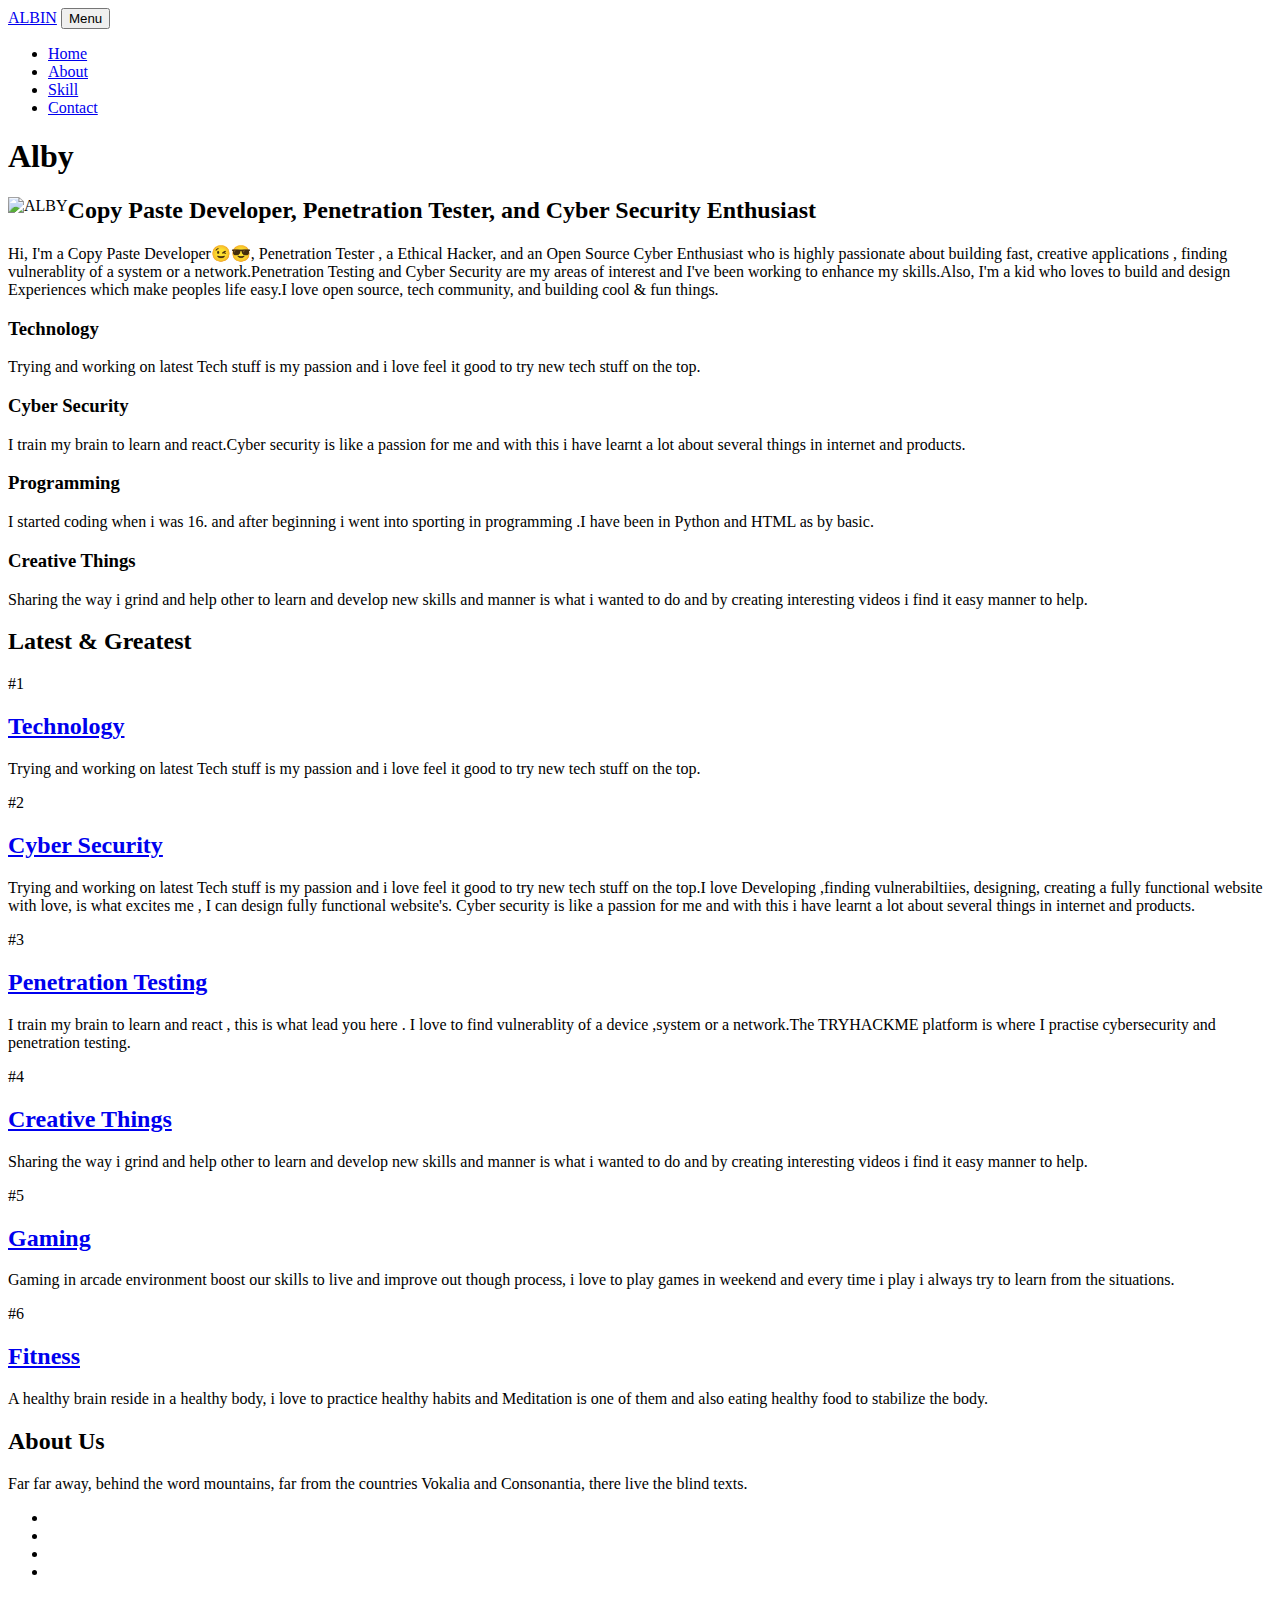
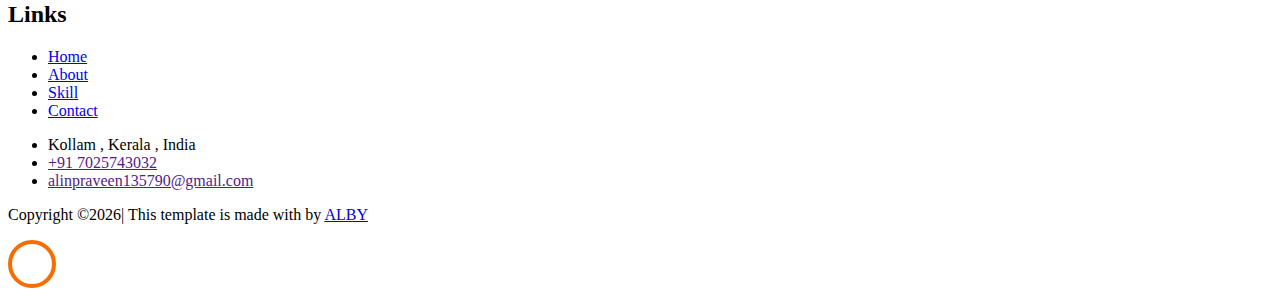
==== index.html @ edafd703 "Add files via upload" ====
<!DOCTYPE html>
<html lang="en">
  <head>
    <title>ALBIN PRAVEEN</title>
    <meta charset="utf-8">
    <meta name="viewport" content="width=device-width, initial-scale=1, shrink-to-fit=no">
    
    <link href="https://fonts.googleapis.com/css?family=Poppins:100,200,300,400,500,600,700,800,900" rel="stylesheet">
    <link href="https://fonts.googleapis.com/css?family=Barlow+Condensed:900&display=swap" rel="stylesheet">
    <link href="https://fonts.googleapis.com/css?family=Lora:400,400i,700,700i&display=swap" rel="stylesheet">

    <link rel="stylesheet" href="css/open-iconic-bootstrap.min.css">
    <link rel="stylesheet" href="css/animate.css">
    
    <link rel="stylesheet" href="css/owl.carousel.min.css">
    <link rel="stylesheet" href="css/owl.theme.default.min.css">
    <link rel="stylesheet" href="css/magnific-popup.css">

    <link rel="stylesheet" href="css/aos.css">

    <link rel="stylesheet" href="css/ionicons.min.css">

    <link rel="stylesheet" href="css/bootstrap-datepicker.css">
    <link rel="stylesheet" href="css/jquery.timepicker.css">

    
    <link rel="stylesheet" href="css/flaticon.css">
    <link rel="stylesheet" href="css/icomoon.css">
    <link rel="stylesheet" href="css/style.css">
  </head>
  <body>
	  <nav class="navbar navbar-expand-lg navbar-dark ftco_navbar bg-dark ftco-navbar-light" id="ftco-navbar">
	    <div class="container">
	      <a class="navbar-brand" href="index.html">ALBIN</a>
	      <button class="navbar-toggler" type="button" data-toggle="collapse" data-target="#ftco-nav" aria-controls="ftco-nav" aria-expanded="false" aria-label="Toggle navigation">
	        <span class="oi oi-menu"></span> Menu
	      </button>

	      <div class="collapse navbar-collapse" id="ftco-nav">
	        <ul class="navbar-nav ml-auto">
	        	<li class="nav-item"><a href="index.html" class="nav-link">Home</a></li>
	        	<li class="nav-item"><a href="about.html" class="nav-link">About</a></li>
	        	<li class="nav-item"><a href="skill.html" class="nav-link">Skill</a></li>
	          <li class="nav-item"><a href="contact.html" class="nav-link">Contact</a></li>
	        </ul>
	      </div>
	    </div>
	  </nav>
    <!-- END nav -->
    
    <section id="home-section" class="hero">
    	<h1 class="vr text-center">Alby</h1>
		  <div class="js-fullheight home-wrap d-flex">
		  	<div class="half order-md-last"></div>
		  	<div class="half">
			  	<div class="home-slider owl-carousel">
			      <div class="slider-item js-fullheight">
			      	<div class="overlay"></div>
			        <div class="container-fluid p-0">
			          <div class="row d-md-flex no-gutters slider-text js-fullheight align-items-center justify-content-end" data-scrollax-parent="true">
			          	<div class="one-third img js-fullheight " style="background-image:url(images/banner.png);">
			          	</div>
			        	</div>
			        </div>
			      </div>

			      <div class="slider-item js-fullheight">
			      	<div class="overlay"></div>
			        <div class="container-fluid p-0">
			          <div class="row d-flex no-gutters slider-text js-fullheight align-items-center justify-content-end" data-scrollax-parent="true">
			          	<div class="one-third img js-fullheight" style="background-image:url(images/banner2.jpg);">
			          		<div class="overlay"></div>
			          	</div>
			        	</div>
			        </div>
			      </div>
			    </div>
			  </div>
	    </div>
    </section>


    <section class="ftco-section ftco-intro">
    	    			    				 <img src=
"https://github.com/ALBINPRAVEEN/albinpraveen.github.io/blob/main/assets/img/me.jpg?raw=true" 
         alt="ALBY" 
         align="left">

    	<div class="container">
    		<div class="row justify-content-end">
    			<div class="col-md-8">
    				<h2>Copy Paste <span> Developer</span>, Penetration Tester, and Cyber Security<span> Enthusiast</span></h2>
    				<p>Hi, I'm a Copy Paste Developer😉😎, Penetration Tester , a Ethical Hacker, and an Open Source Cyber Enthusiast who is highly passionate about building fast, creative applications , finding vulnerablity of a system or a network.Penetration Testing and Cyber Security are my areas of interest and I've been working to enhance my skills.Also, I'm a kid who loves to build and design Experiences which make peoples life easy.I love open source, tech community, and building cool & fun things.</p>
    			</div>
    		</div>
    	</div>
    </section>

    <section class="services-section py-5 py-md-0">
      <div class="container">
        <div class="row no-gutters d-flex">
          <div class="col-md-6 col-lg-3 d-flex align-self-stretch ftco-animate">
            <div class="media block-6 services d-block">
              <div class="icon"><span class="flaticon-layers"></span></div>
              <div class="media-body">
                <h3 class="heading mb-3">Technology</h3>
                <p>Trying and working on latest Tech stuff is my passion and i love feel it good to try new tech stuff on the top.</p>
              </div>
            </div>      
          </div>
          <div class="col-md-6 col-lg-3 d-flex align-self-stretch ftco-animate">
            <div class="media block-6 services active d-block">
              <div class="icon"><span class="flaticon-web-programming"></span></div>
               <div class="media-body">
                <h3 class="heading mb-3">Cyber Security</h3>
                <p>I train my brain to learn and react.Cyber security is like a passion for me and with this i have learnt a lot about several things in internet and products.</p>
              </div>
            </div>    
          </div>
          <div class="col-md-6 col-lg-3 d-flex align-self-stretch ftco-animate">
            <div class="media block-6 services d-block">
              <div class="icon"><span class="flaticon-idea"></span></div>
              <div class="media-body">
                <h3 class="heading mb-3">Programming</h3>
                <p>I started coding when i was 16. and after beginning i went into sporting in programming .I have been in Python and HTML as by basic.</p>
              </div>
            </div>      
          </div>
          <div class="col-md-6 col-lg-3 d-flex align-self-stretch ftco-animate">
            <div class="media block-6 services active-2 d-block">
              <div class="icon"><span class="flaticon-contract"></span></div>
              <div class="media-body">
                <h3 class="heading mb-3">Creative Things</h3>
                <p>Sharing the way i grind and help other to learn and develop new skills and manner is what i wanted to do and by creating interesting videos i find it easy manner to help.</p>
              </div>
            </div>      
          </div>
        </div>
      </div>
    </section>


    <section class="ftco-section ftco-portfolio">
    	<div class="container-fluid">
    		<div class="row justify-content-center pb-3">
          <div class="col-md-12 mb-5 heading-section text-center ftco-animate">
            <h2 class="mb-5">Latest &amp; <span>Greatest</span></h2>
          </div>
        </div>
    	</div>

    	<div class="container">
    		<div class="row no-gutters">
	  			<div class="col-md-12 portfolio-wrap">
	  				<div class="row no-gutters align-items-center">
	  					<div class="col-md-5 img js-fullheight" style="background-image: url(images/work-1.jpg);">
	  						
	  					</div>
	  					<div class="col-md-7">
	  						<div class="text pt-5 pl-0 pl-lg-5 pl-md-4 ftco-animate">
	  							<div class="px-4 px-lg-4">
	  								<div class="desc">
		  								<div class="top">
			  								<span class="subheading">#1</span>
				  							<h2 class="mb-4"><a href="work.html">Technology</a></h2>
			  							</div>
			  							<div class="absolute">
				  							<p>Trying and working on latest Tech stuff is my passion and i love feel it good to try new tech stuff on the top.</p>
			  							</div>
		  							</div>
	  							</div>
	  						</div>
	  					</div>
	  				</div>
	  			</div>
	  		</div>
    	</div>


    	<div class="container">
    		<div class="row no-gutters">
	  			<div class="col-md-12 portfolio-wrap">
	  				<div class="row no-gutters align-items-center">
	  					<div class="col-md-5 order-md-last img js-fullheight" style="background-image: url(images/work-2.jpg);">
	  						
	  					</div>
	  					<div class="col-md-7">
	  						<div class="text pt-5 pr-md-5 ftco-animate">
	  							<div class="px-4 px-lg-4">
	  								<div class="desc">
		  								<div class="top">
			  								<span class="subheading">#2</span>
				  							<h2 class="mb-4"><a href="work.html">Cyber Security</a></h2>
			  							</div>
			  							<div class="absolute">
				  							<p>Trying and working on latest Tech stuff is my passion and i love feel it good to try new tech stuff on the top.I love Developing ,finding vulnerabiltiies, designing, creating a fully functional website with love, is what excites me , I can design fully functional website's. Cyber security is like a passion for me and with this i have learnt a lot about several things in internet and products.</p>
			  							</div>
		  							</div>
	  							</div>
	  						</div>
	  					</div>
	  				</div>
	  			</div>
	  		</div>
    	</div>
    	<div class="container">
    		<div class="row no-gutters">
	  			<div class="col-md-12 portfolio-wrap">
	  				<div class="row no-gutters align-items-center">
	  					<div class="col-md-5 img js-fullheight" style="background-image: url(images/work-3.jpg);">
	  						
	  					</div>
	  					<div class="col-md-7">
	  						<div class="text pt-5 pl-0 pl-lg-5 pl-md-4 ftco-animate">
	  							<div class="px-4 px-lg-4">
	  								<div class="desc">
		  								<div class="top">
			  								<span class="subheading">#3</span>
				  							<h2 class="mb-4"><a href="work.html">Penetration Testing</a></h2>
			  							</div>
			  							<div class="absolute">
				  							<p>I train my brain to learn and react , this is what lead you here . I love to find vulnerablity of a device ,system or a network.The TRYHACKME platform is where I practise cybersecurity and penetration testing.</p>
			  							</div>
		  							</div>
	  							</div>
	  						</div>
	  					</div>
	  				</div>
	  			</div>
	  		</div>
    	</div>



    	<div class="container">
    		<div class="row no-gutters">
	  			<div class="col-md-12 portfolio-wrap">
	  				<div class="row no-gutters align-items-center">
	  					<div class="col-md-5 order-md-last img js-fullheight" style="background-image: url(images/work-5.jpg);">
	  						
	  					</div>
	  					<div class="col-md-7">
	  						<div class="text pt-5 pr-md-5 ftco-animate">
	  							<div class="px-4 px-lg-4">
	  								<div class="desc">
		  								<div class="top">
			  								<span class="subheading">#4</span>
				  							<h2 class="mb-4"><a href="work.html">Creative Things</a></h2>
			  							</div>
			  							<div class="absolute">
				  							<p>Sharing the way i grind and help other to learn and develop new skills and manner is what i wanted to do and by creating interesting videos i find it easy manner to help.</p>
			  							</div>
		  							</div>
	  							</div>
	  						</div>
	  					</div>
	  				</div>
	  			</div>
	  		</div>
    	</div>

    	<div class="container">
    		<div class="row no-gutters">
	  			<div class="col-md-12 portfolio-wrap">
	  				<div class="row no-gutters align-items-center">
	  					<div class="col-md-5 img js-fullheight" style="background-image: url(images/work-6.jpg);">
	  						
	  					</div>
	  					<div class="col-md-7">
	  						<div class="text pt-5 pl-md-5 pl-md-4 ftco-animate">
	  							<div class="px-4 px-lg-4">
	  								<div class="desc">
		  								<div class="top">
			  								<span class="subheading">#5</span>
				  							<h2 class="mb-4"><a href="work.html">Gaming</a></h2>
			  							</div>
			  							<div class="absolute">
				  							<p>Gaming in arcade environment boost our skills to live and improve out though process, i love to play games in weekend and every time i play i always try to learn from the situations.</p>
			  							</div>
		  							</div>
	  							</div>
	  						</div>
	  					</div>
	  				</div>
	  			</div>
	  		</div>
    	</div>




    	<div class="container">
    		<div class="row no-gutters">
	  			<div class="col-md-12 portfolio-wrap">
	  				<div class="row no-gutters align-items-center">
	  					<div class="col-md-5 order-md-last img js-fullheight" style="background-image: url(images/work-7.jpg);">
	  						
	  					</div>
	  					<div class="col-md-7">
	  						<div class="text pt-5 pr-md-5 ftco-animate">
	  							<div class="px-4 px-lg-4">
	  								<div class="desc">
		  								<div class="top">
			  								<span class="subheading">#6</span>
				  							<h2 class="mb-4"><a href="work.html">Fitness</a></h2>
			  							</div>
			  							<div class="absolute">
				  							<p>A healthy brain reside in a healthy body, i love to practice healthy habits and Meditation is one of them and also eating healthy food to stabilize the body.</p>
			  							</div>
		  							</div>
	  							</div>
	  						</div>
	  					</div>
	  				</div>
	  			</div>
	  		</div>
    	</div>
    	
    </section>

    <footer class="ftco-footer ftco-section">
      <div class="container">
        <div class="row mb-5">
          <div class="col-md">
            <div class="ftco-footer-widget mb-4">
              <h2 class="ftco-heading-2">About Us</h2>
              <p>Far far away, behind the word mountains, far from the countries Vokalia and Consonantia, there live the blind texts.</p>
              <ul class="ftco-footer-social list-unstyled float-md-left float-lft mt-5">
                <li class="ftco-animate"><a href="https://github.com/ALBINPRAVEEN"><span class="icon-github"></span></a></li>
                <li class="ftco-animate"><a href="https://wa.me/+917025743032"><span class="icon-whatsapp"></span></a></li>
                <li class="ftco-animate"><a href="https://www.instagram.com/i_am_albin_praveen/"><span class="icon-instagram"></span></a></li>
                <li class="ftco-animate"><a href="mailto:albinpraveen135790@gmail.com"><span class="icon-envelope"></span></a></li>

              </ul>
            </div>
          </div>
      <div class="container">
        <div class="row mb-5">
          <div class="col-md">
             <div class="ftco-footer-widget mb-4">
              <h2 class="ftco-heading-2">Links</h2>

              <ul class="list-unstyled">
                <li><a href="index.html" class="py-2 d-block">Home</a></li>
                <li><a href="about.html" class="py-2 d-block">About</a></li>
                <li><a href="skill.html" class="py-2 d-block">Skill</a></li>
                <li><a href="contact.html" class="py-2 d-block">Contact</a></li>
              </ul>
            </div>
          </div>
          <div class="col-md">
            <div class="ftco-footer-widget mb-4">
                          <div class="block-23 mb-3">
                <ul>
                  <li><span class="icon icon-map-marker"></span><span class="text">Kollam , Kerala , India</span></li>
                  <li><a href=""><span class="icon icon-phone"></span><span class="text">+91 7025743032 </span></a></li>
                  <li><a href=""><span class="icon icon-envelope"></span><span class="text">alinpraveen135790@gmail.com</span></a></li>
                </ul>

              </div>
            </div>
          </div>
        </div>
        <div class="row">
          <div class="col-md-12 text-center">

            <p><!-- Link back to Colorlib can't be removed. Template is licensed under CC BY 3.0. -->
  Copyright &copy;<script>document.write(new Date().getFullYear());</script>| This template is made with <i class="icon-heart color-danger" aria-hidden="true"></i> by <a href="https://albinpraveen.ml" target="_blank">ALBY</a></p>
          </div>
        </div>
      </div>
    </footer>
    
  

  <!-- loader -->
  <div id="ftco-loader" class="show fullscreen"><svg class="circular" width="48px" height="48px"><circle class="path-bg" cx="24" cy="24" r="22" fill="none" stroke-width="4" stroke="#eeeeee"/><circle class="path" cx="24" cy="24" r="22" fill="none" stroke-width="4" stroke-miterlimit="10" stroke="#F96D00"/></svg></div>

  <script src="js/jquery.min.js"></script>
  <script src="js/jquery-migrate-3.0.1.min.js"></script>
  <script src="js/popper.min.js"></script>
  <script src="js/bootstrap.min.js"></script>
  <script src="js/jquery.easing.1.3.js"></script>
  <script src="js/jquery.waypoints.min.js"></script>
  <script src="js/jquery.stellar.min.js"></script>
  <script src="js/owl.carousel.min.js"></script>
  <script src="js/jquery.magnific-popup.min.js"></script>
  <script src="js/aos.js"></script>
  <script src="js/jquery.animateNumber.min.js"></script>
  <script src="js/scrollax.min.js"></script>
  <script src="https://maps.googleapis.com/maps/api/js?key=AIzaSyBVWaKrjvy3MaE7SQ74_uJiULgl1JY0H2s&sensor=false"></script>
  <script src="js/google-map.js"></script>
  <script src="js/main.js"></script>
    
  </body>
</html>
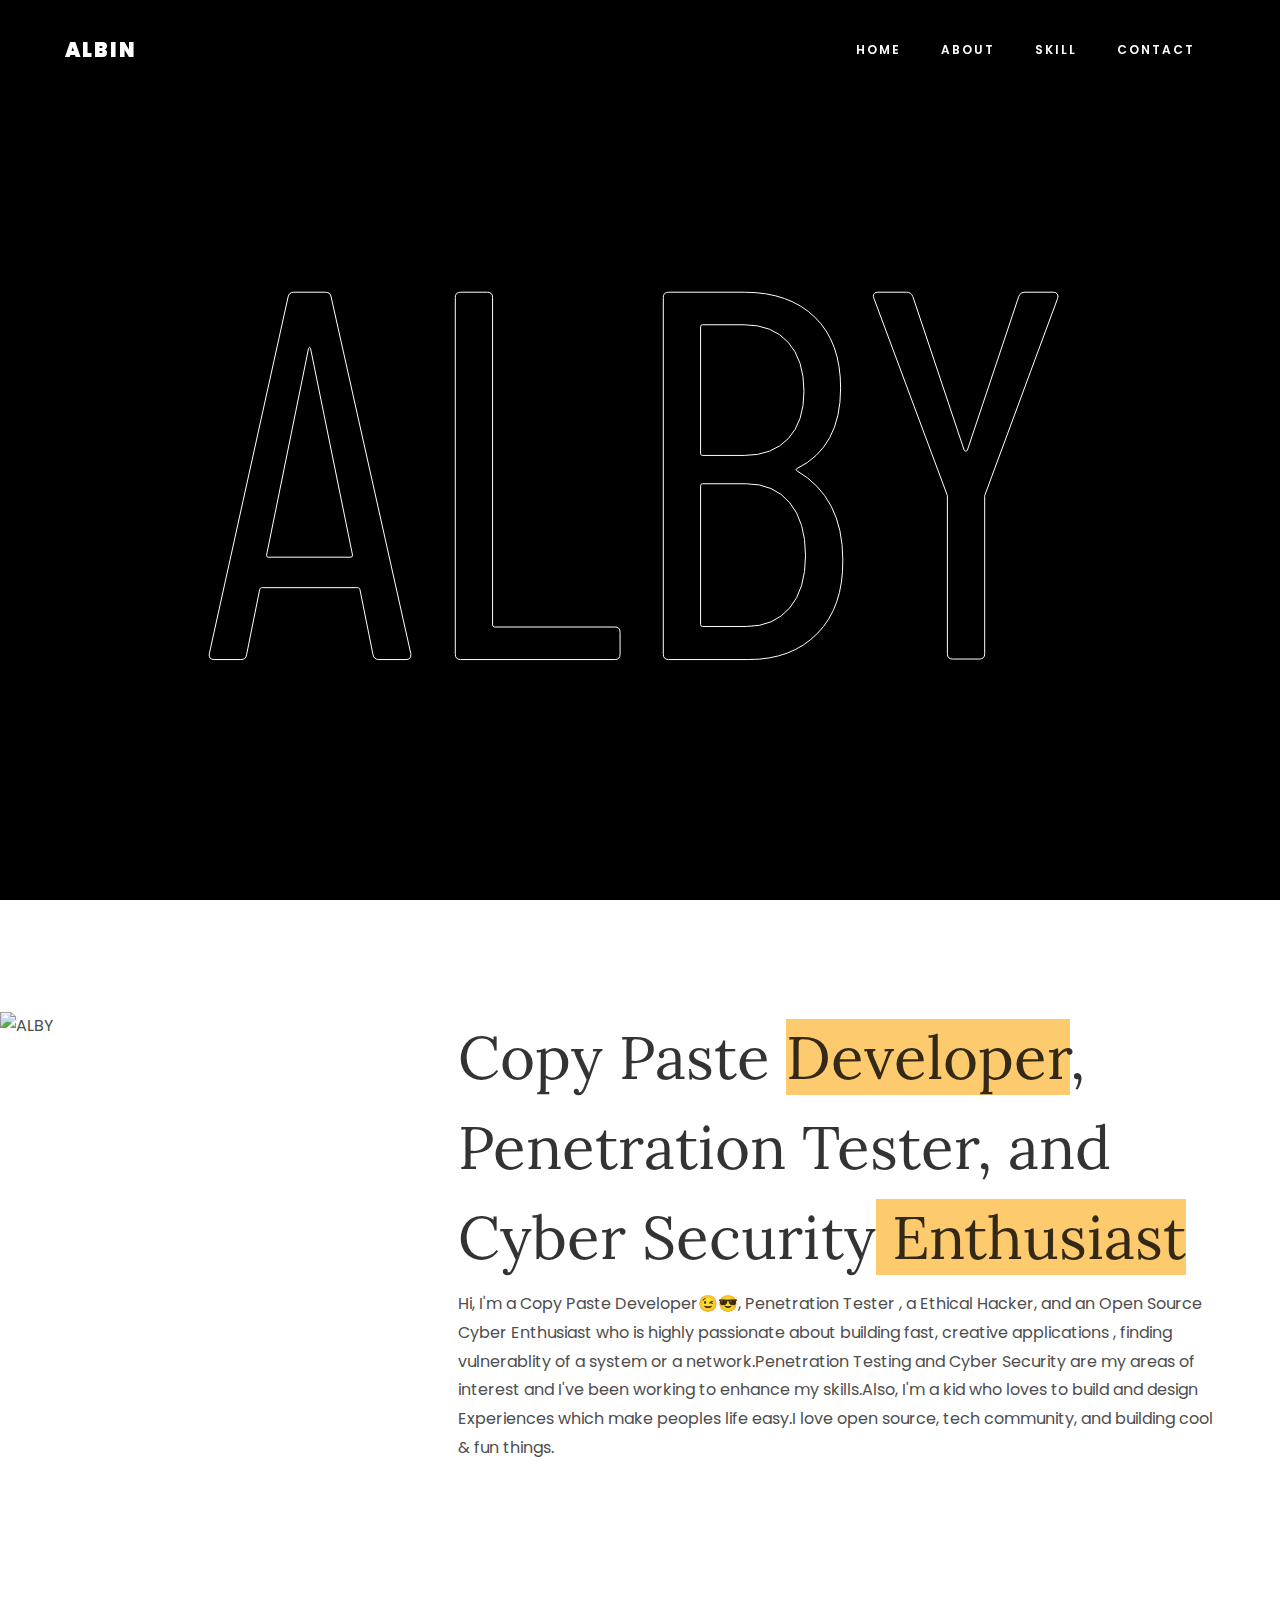
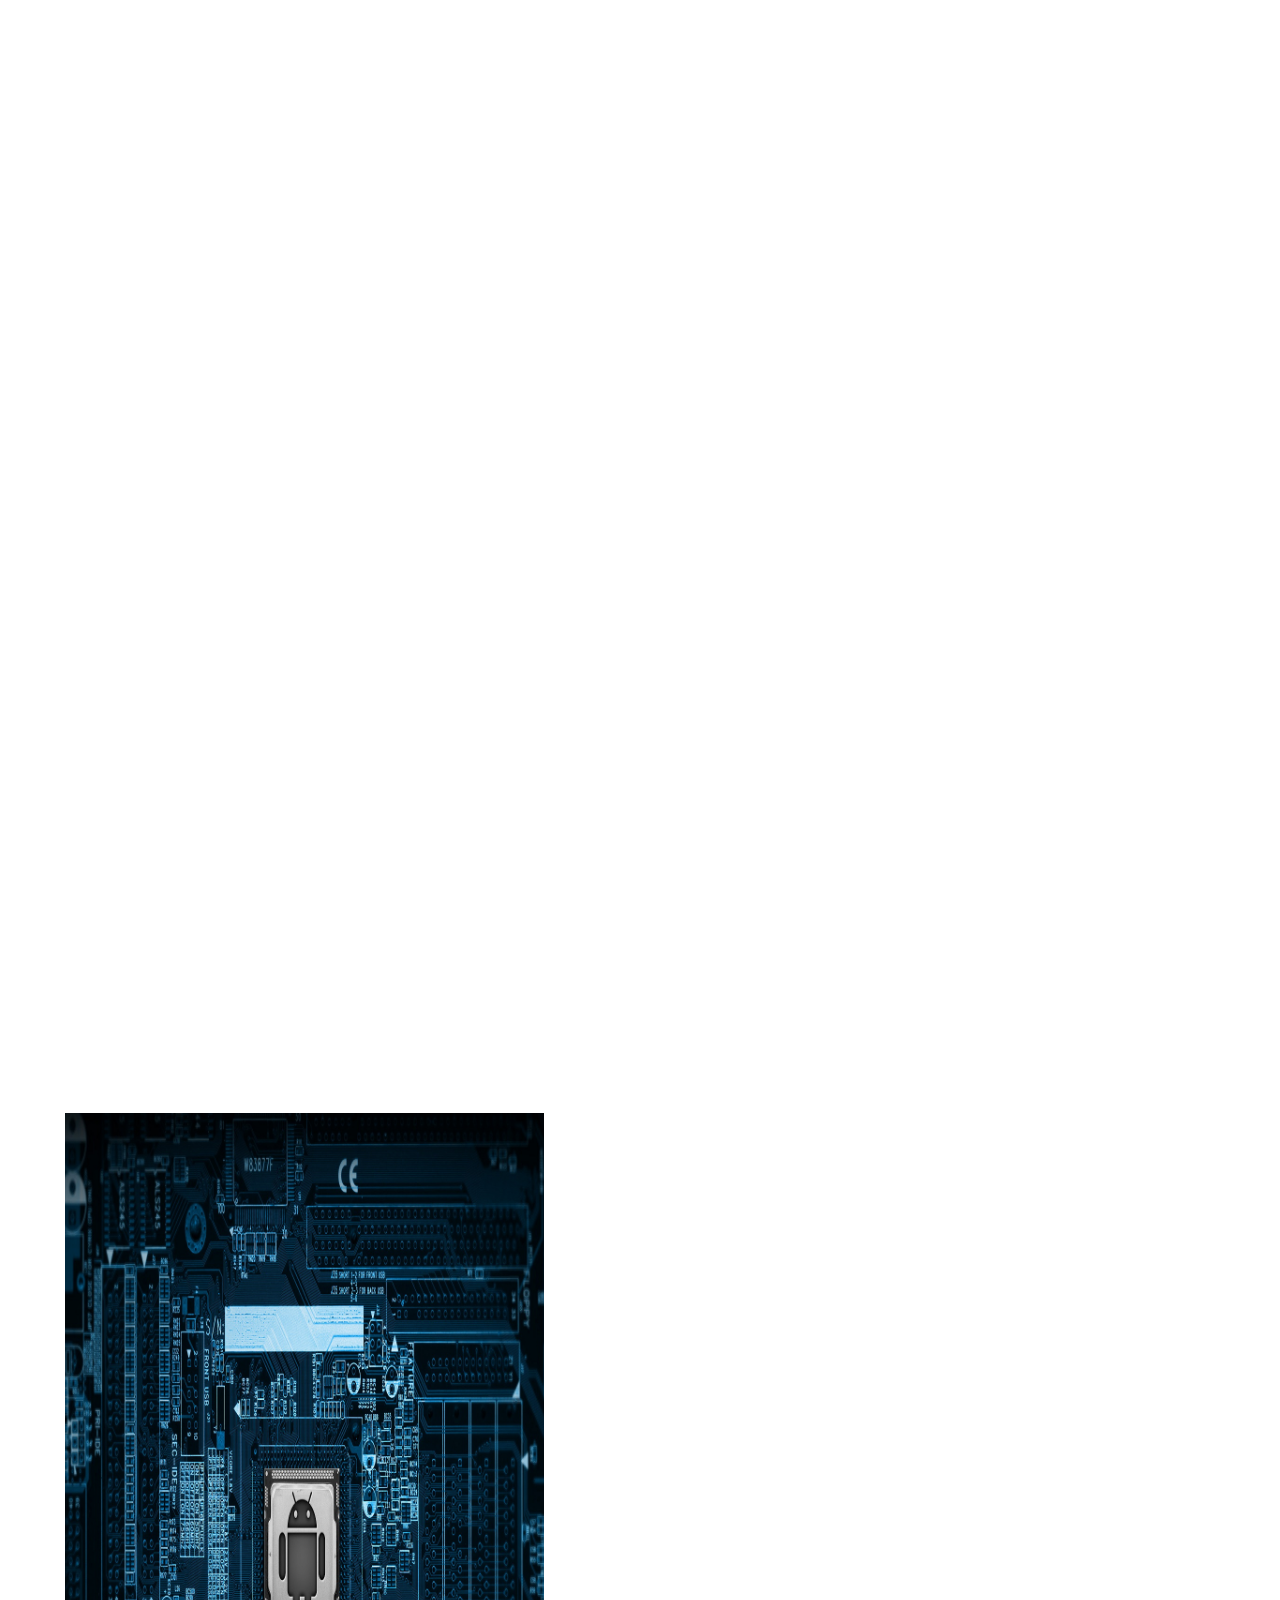
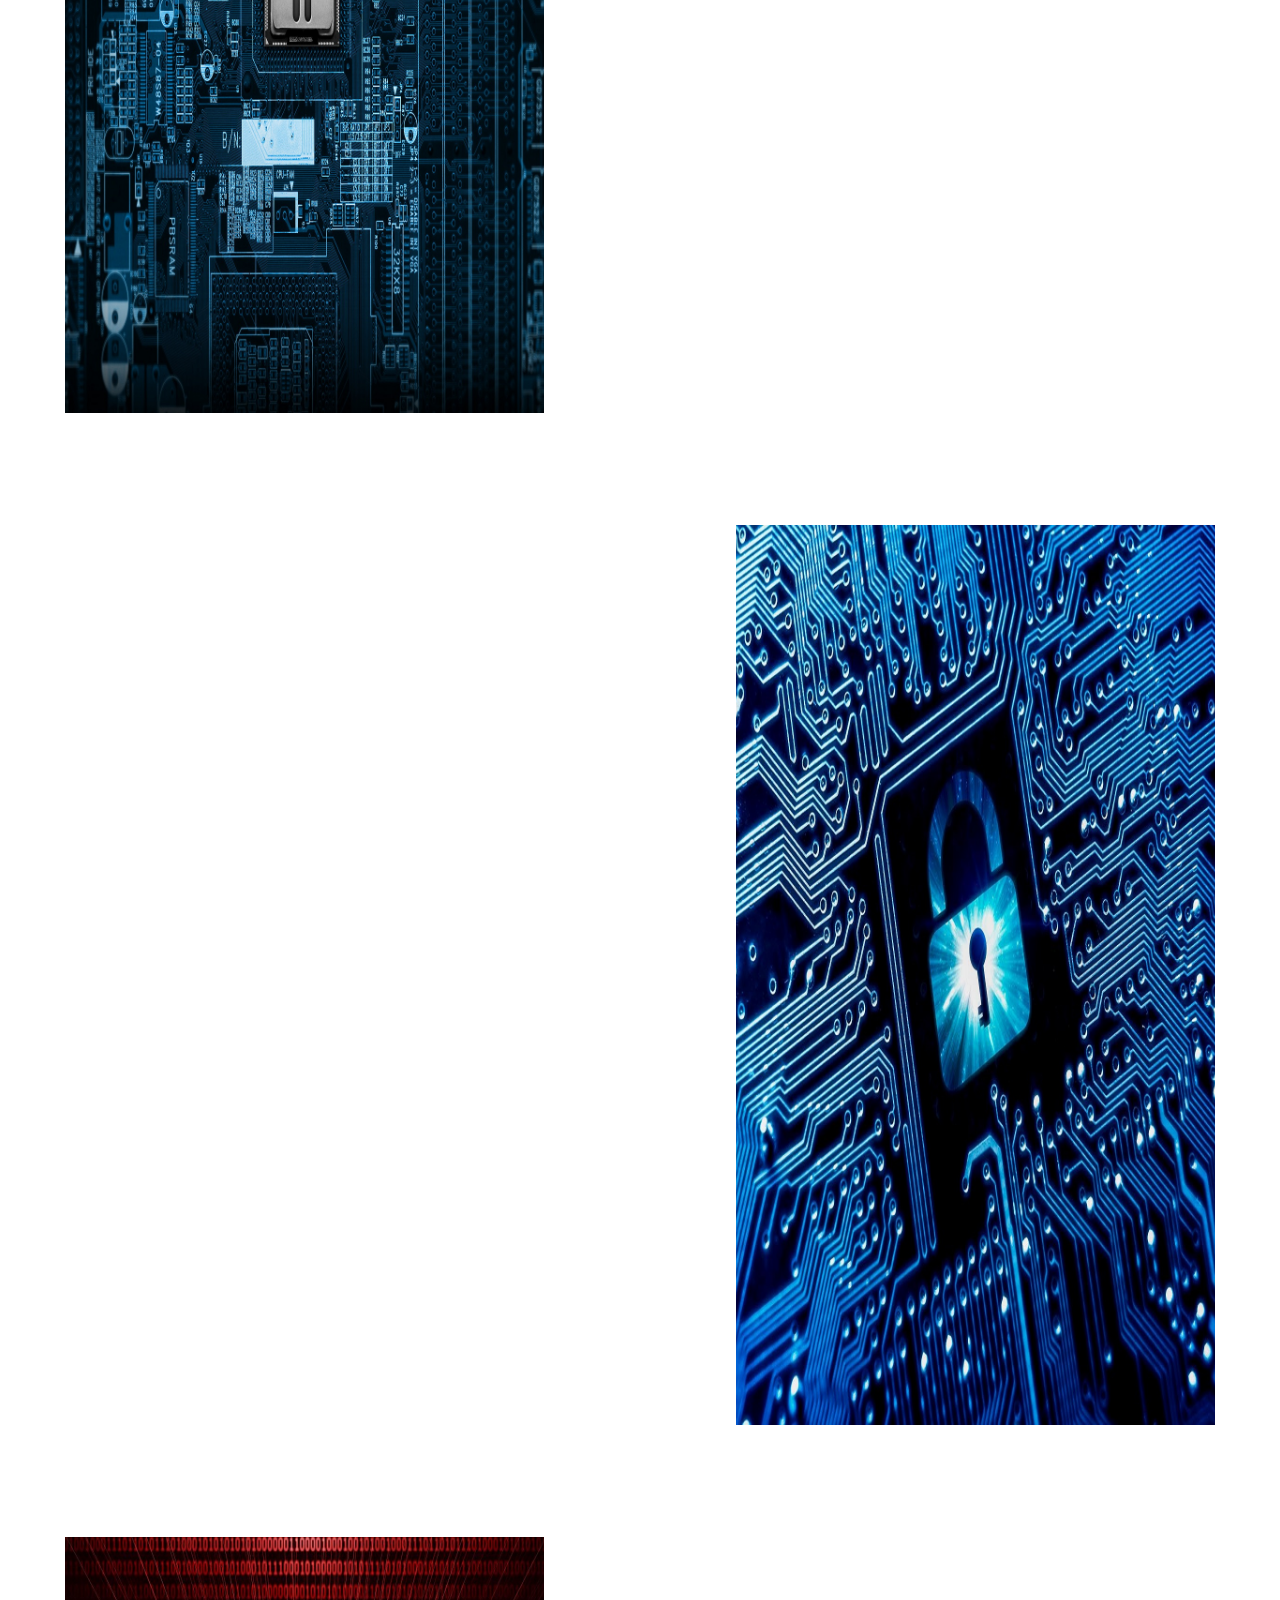
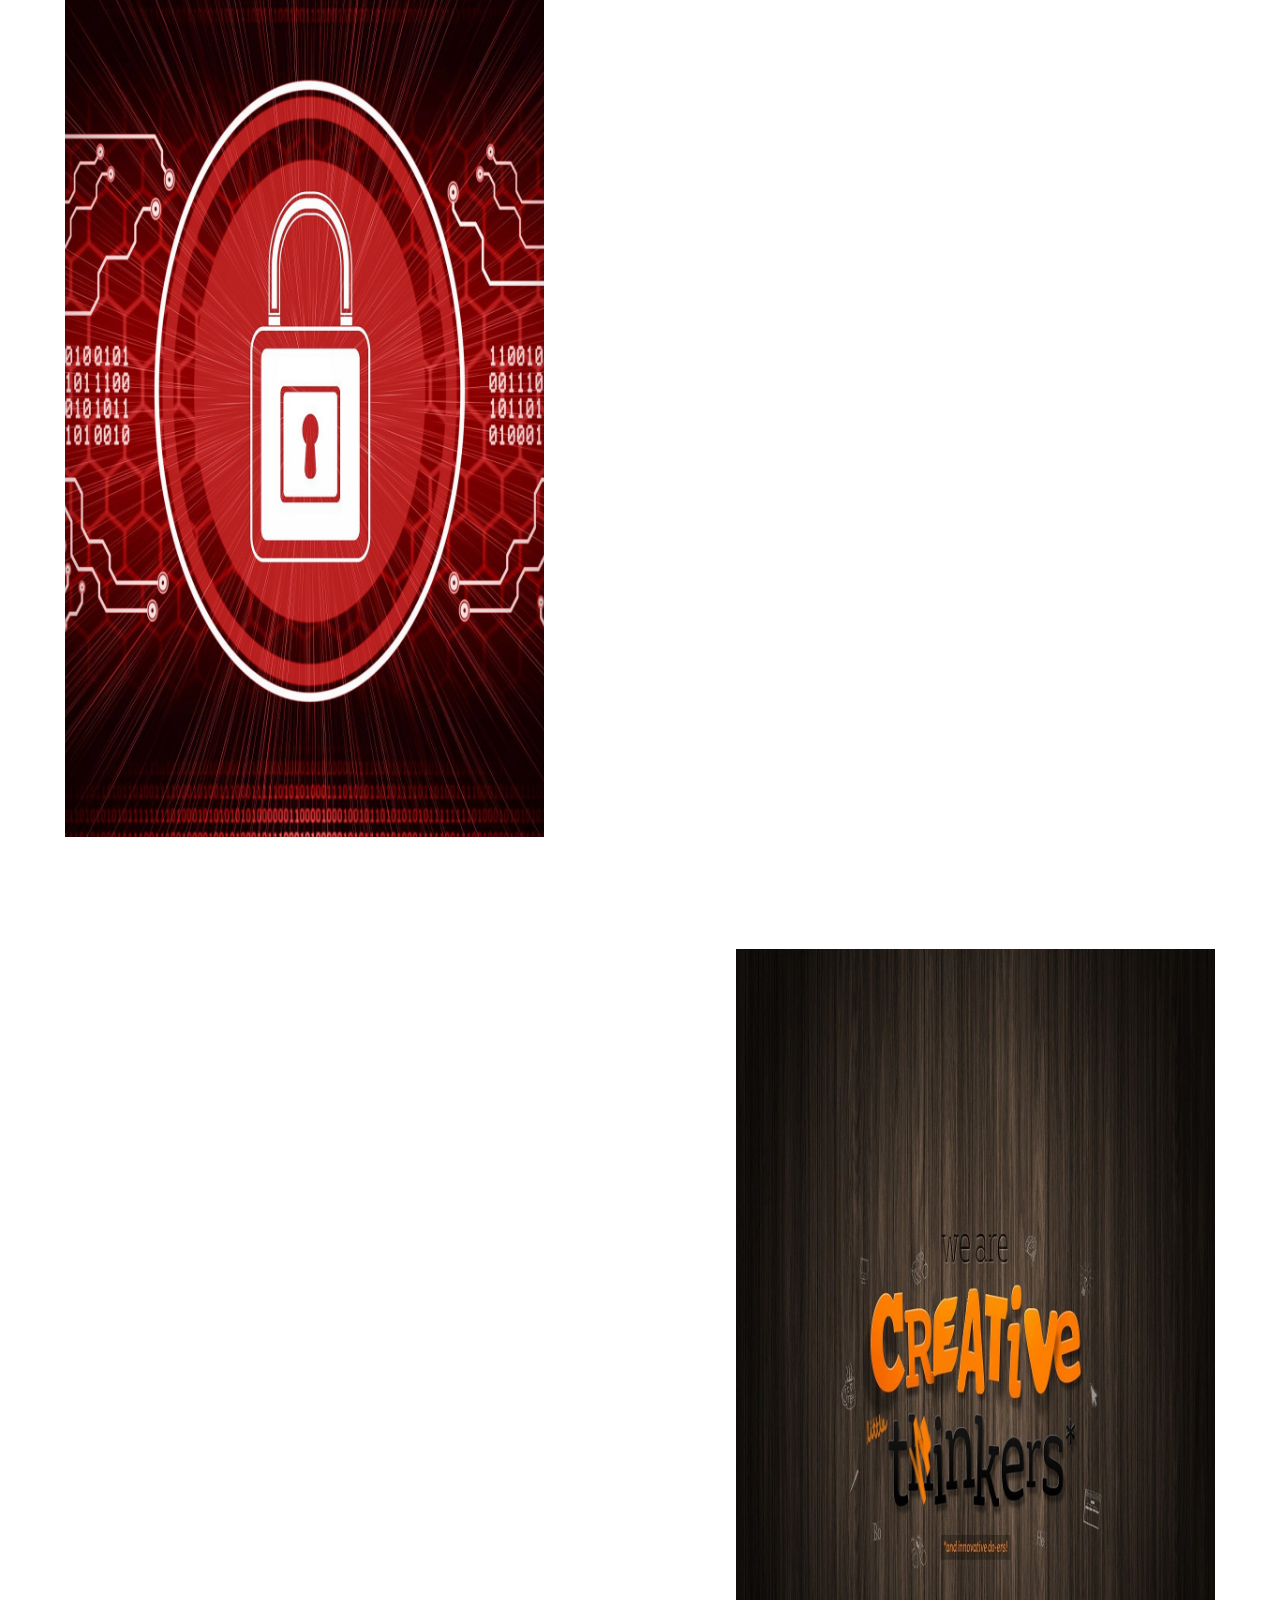
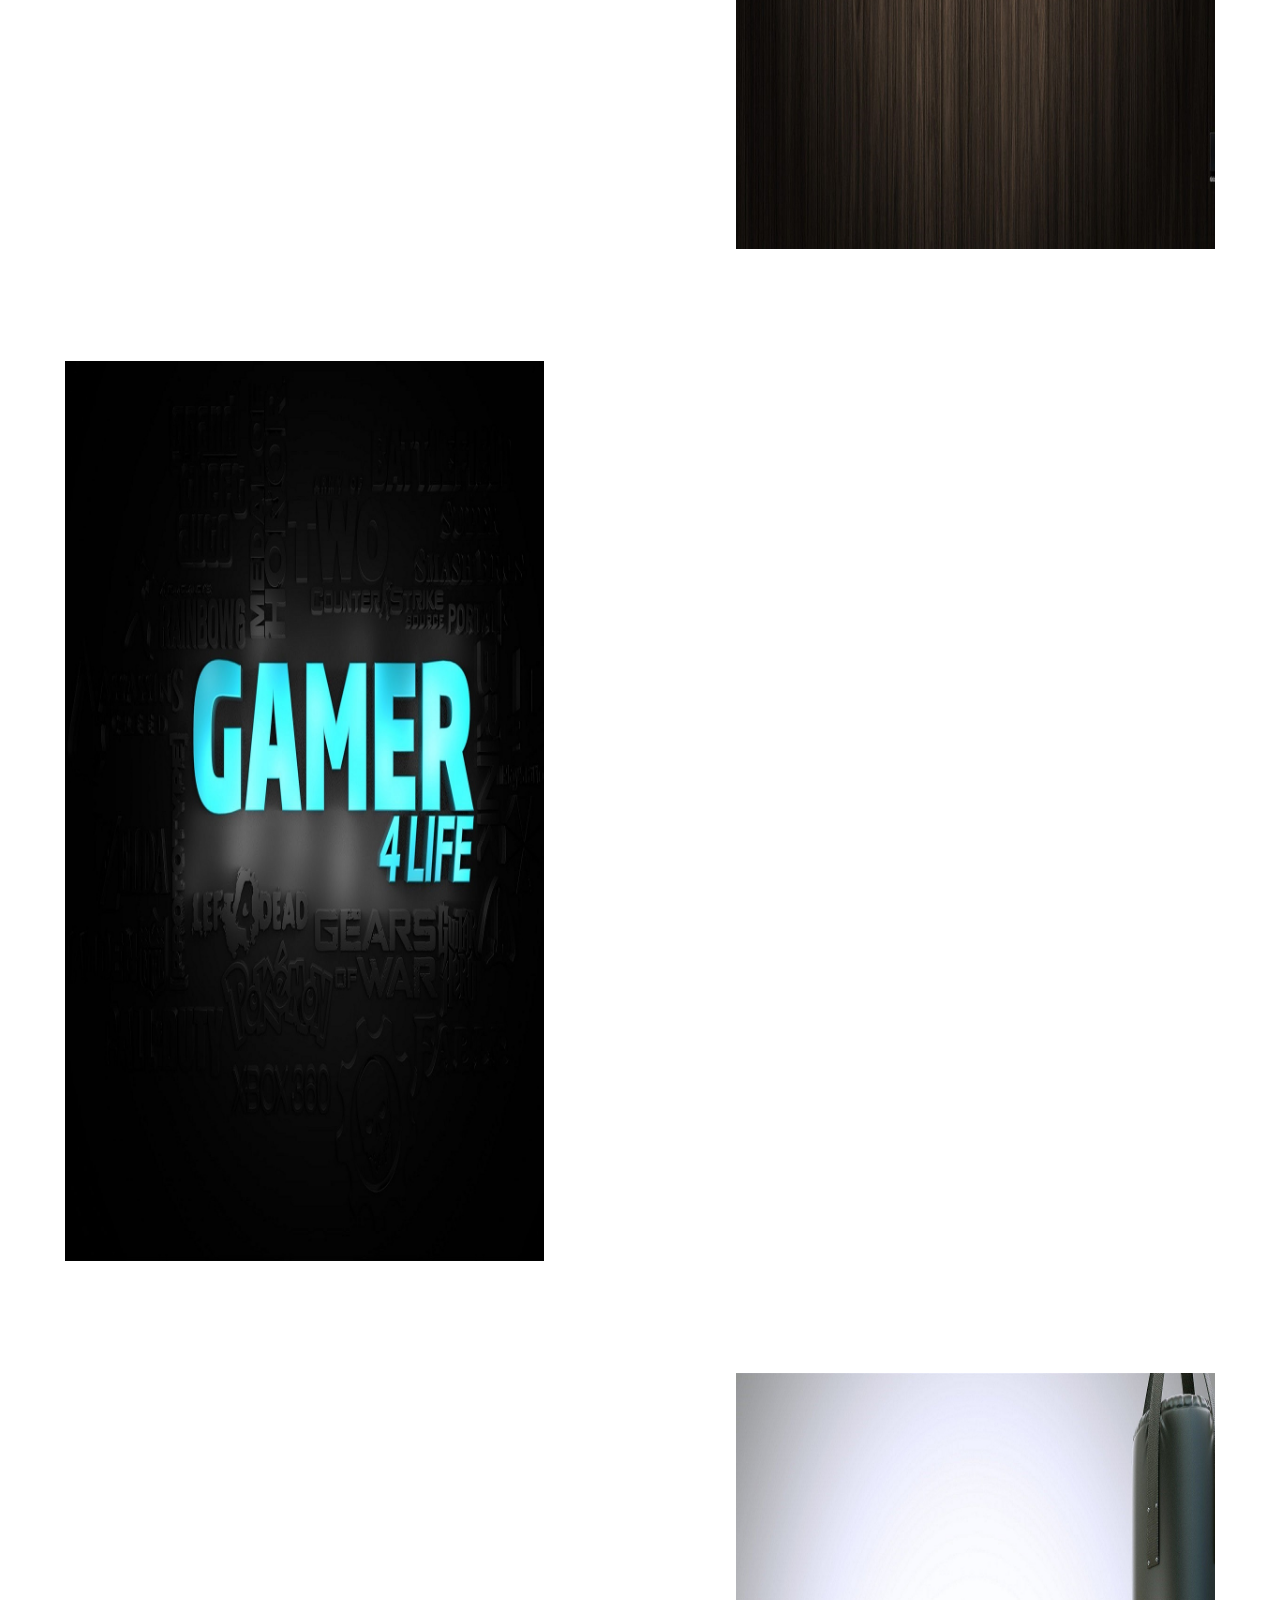
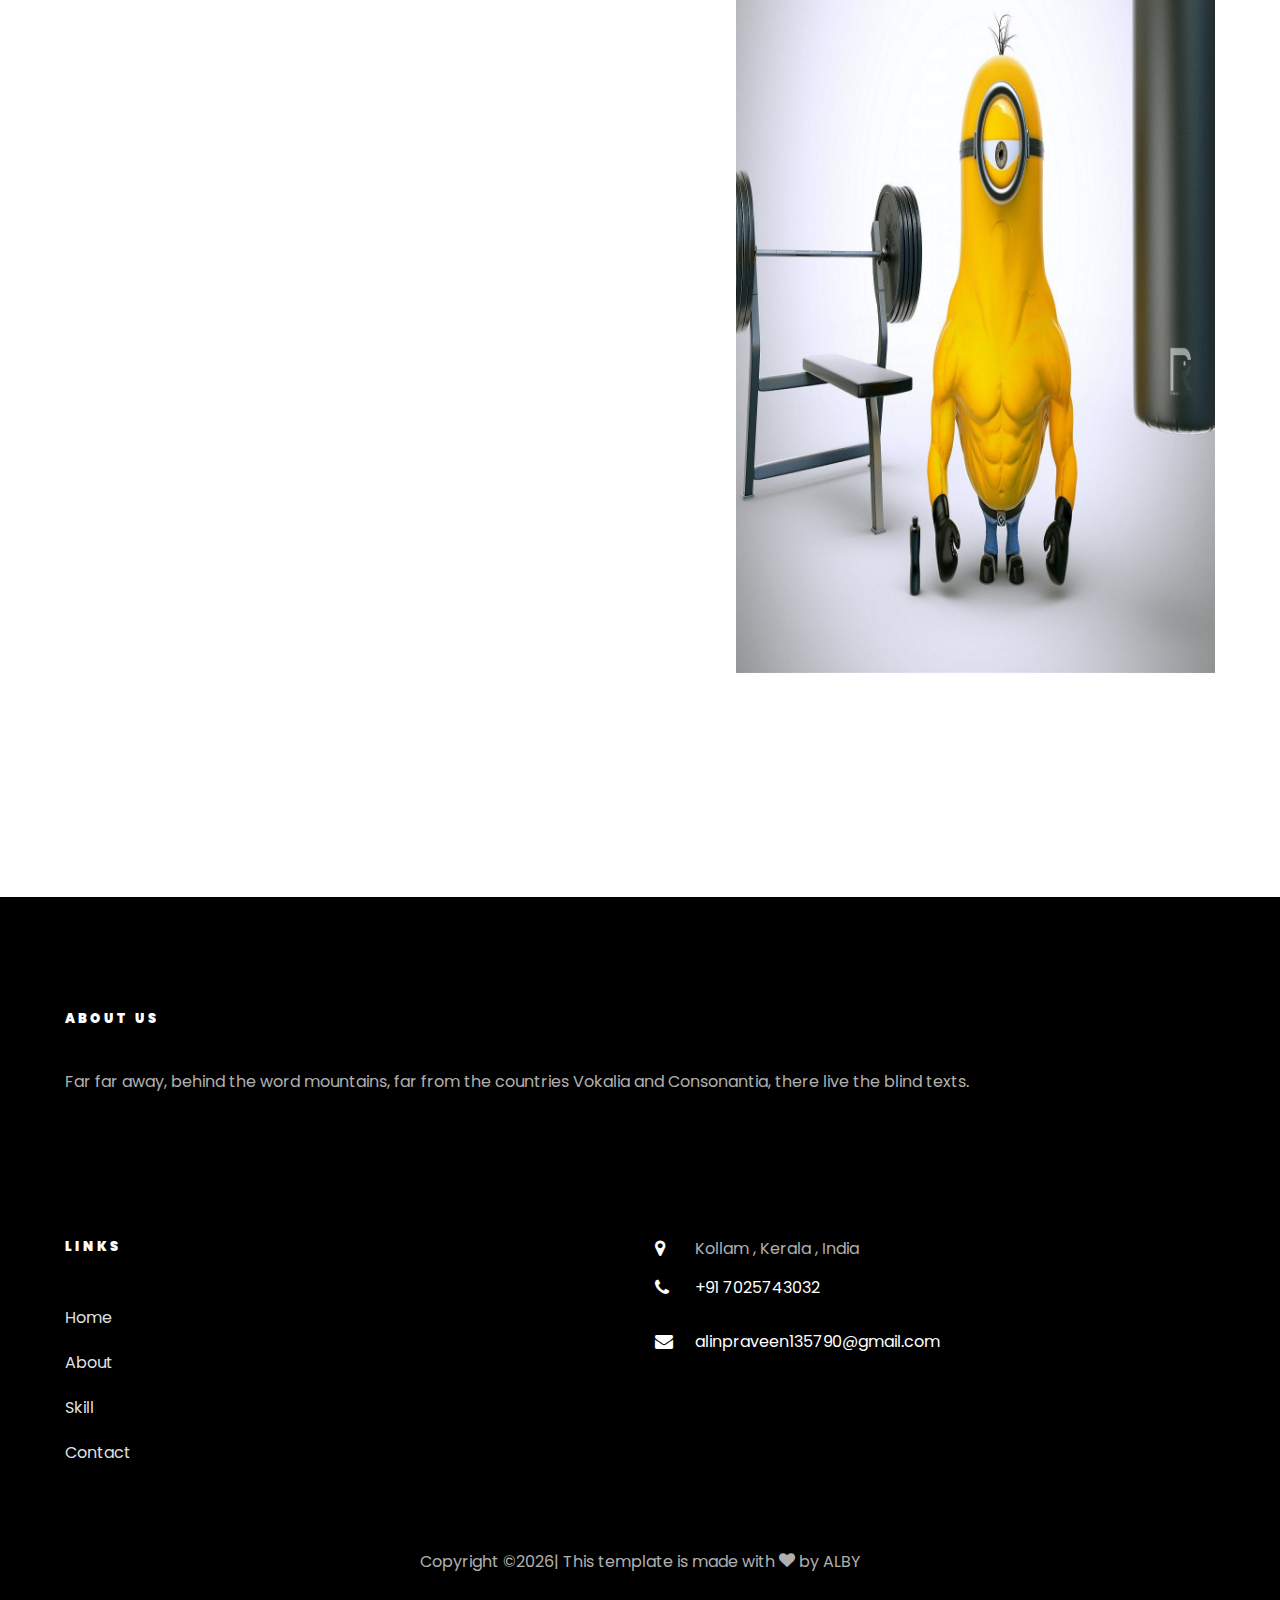
==== commit 09dc25e8: "Update index.html" ====
--- a/index.html
+++ b/index.html
@@ -58,7 +58,7 @@
 			      	<div class="overlay"></div>
 			        <div class="container-fluid p-0">
 			          <div class="row d-md-flex no-gutters slider-text js-fullheight align-items-center justify-content-end" data-scrollax-parent="true">
-			          	<div class="one-third img js-fullheight " style="background-image:url(images/banner.png);">
+			          	<div class="one-third img js-fullheight " style="background-image:url();">
 			          	</div>
 			        	</div>
 			        </div>
@@ -68,7 +68,7 @@
 			      	<div class="overlay"></div>
 			        <div class="container-fluid p-0">
 			          <div class="row d-flex no-gutters slider-text js-fullheight align-items-center justify-content-end" data-scrollax-parent="true">
-			          	<div class="one-third img js-fullheight" style="background-image:url(images/banner2.jpg);">
+			          	<div class="one-third img js-fullheight" style="background-image:url();">
 			          		<div class="overlay"></div>
 			          	</div>
 			        	</div>
@@ -393,4 +393,4 @@
   <script src="js/main.js"></script>
     
   </body>
-</html>+</html>
--- a/css/flaticon.css
+++ b/css/flaticon.css
@@ -0,0 +1,42 @@
+	/*
+  	Flaticon icon font: Flaticon
+  	Creation date: 04/01/2019 13:45
+  	*/
+
+
+@font-face {
+  font-family: "Flaticon";
+  src: url("../fonts/flaticon/font/Flaticon.eot");
+  src: url("../fonts/flaticon/font/Flaticon.eot?#iefix") format("embedded-opentype"),
+       url("../fonts/flaticon/font/Flaticon.woff") format("woff"),
+       url("../fonts/flaticon/font/Flaticon.ttf") format("truetype"),
+       url("../fonts/flaticon/font/Flaticon.svg#Flaticon") format("svg");
+  font-weight: normal;
+  font-style: normal;
+}
+
+@media screen and (-webkit-min-device-pixel-ratio:0) {
+  @font-face {
+    font-family: "Flaticon";
+    src: url("../fonts/flaticon/font/Flaticon.svg#Flaticon") format("svg");
+  }
+}
+
+[class^="flaticon-"]:before, [class*=" flaticon-"]:before,
+[class^="flaticon-"]:after, [class*=" flaticon-"]:after {   
+  font-family: Flaticon;
+  font-style: normal;
+  font-weight: normal;
+  font-variant: normal;
+  text-transform: none;
+  line-height: 1;
+
+  /* Better Font Rendering =========== */
+  -webkit-font-smoothing: antialiased;
+  -moz-osx-font-smoothing: grayscale;
+}
+
+.flaticon-web-programming:before { content: "\f100"; }
+.flaticon-idea:before { content: "\f101"; }
+.flaticon-layers:before { content: "\f102"; }
+.flaticon-contract:before { content: "\f103"; }--- a/css/icomoon.css
+++ b/css/icomoon.css
@@ -0,0 +1,4919 @@
+@font-face {
+  font-family: 'icomoon';
+  src:  url('../fonts/icomoon/icomoon.eot?6tt51o');
+  src:  url('../fonts/icomoon/icomoon.eot?6tt51o#iefix') format('embedded-opentype'),
+    url('../fonts/icomoon/icomoon.ttf?6tt51o') format('truetype'),
+    url('../fonts/icomoon/icomoon.woff?6tt51o') format('woff'),
+    url('../fonts/icomoon/icomoon.svg?6tt51o#icomoon') format('svg');
+  font-weight: normal;
+  font-style: normal;
+}
+
+[class^="icon-"], [class*=" icon-"] {
+  /* use !important to prevent issues with browser extensions that change fonts */
+  font-family: 'icomoon' !important;
+  speak: none;
+  font-style: normal;
+  font-weight: normal;
+  font-variant: normal;
+  text-transform: none;
+  line-height: 1;
+
+  /* Better Font Rendering =========== */
+  -webkit-font-smoothing: antialiased;
+  -moz-osx-font-smoothing: grayscale;
+}
+
+.icon-asterisk:before {
+  content: "\f069";
+}
+.icon-plus:before {
+  content: "\f067";
+}
+.icon-question:before {
+  content: "\f128";
+}
+.icon-minus:before {
+  content: "\f068";
+}
+.icon-glass:before {
+  content: "\f000";
+}
+.icon-music:before {
+  content: "\f001";
+}
+.icon-search:before {
+  content: "\f002";
+}
+.icon-envelope-o:before {
+  content: "\f003";
+}
+.icon-heart:before {
+  content: "\f004";
+}
+.icon-star:before {
+  content: "\f005";
+}
+.icon-star-o:before {
+  content: "\f006";
+}
+.icon-user:before {
+  content: "\f007";
+}
+.icon-film:before {
+  content: "\f008";
+}
+.icon-th-large:before {
+  content: "\f009";
+}
+.icon-th:before {
+  content: "\f00a";
+}
+.icon-th-list:before {
+  content: "\f00b";
+}
+.icon-check:before {
+  content: "\f00c";
+}
+.icon-close:before {
+  content: "\f00d";
+}
+.icon-remove:before {
+  content: "\f00d";
+}
+.icon-times:before {
+  content: "\f00d";
+}
+.icon-search-plus:before {
+  content: "\f00e";
+}
+.icon-search-minus:before {
+  content: "\f010";
+}
+.icon-power-off:before {
+  content: "\f011";
+}
+.icon-signal:before {
+  content: "\f012";
+}
+.icon-cog:before {
+  content: "\f013";
+}
+.icon-gear:before {
+  content: "\f013";
+}
+.icon-trash-o:before {
+  content: "\f014";
+}
+.icon-home:before {
+  content: "\f015";
+}
+.icon-file-o:before {
+  content: "\f016";
+}
+.icon-clock-o:before {
+  content: "\f017";
+}
+.icon-road:before {
+  content: "\f018";
+}
+.icon-download:before {
+  content: "\f019";
+}
+.icon-arrow-circle-o-down:before {
+  content: "\f01a";
+}
+.icon-arrow-circle-o-up:before {
+  content: "\f01b";
+}
+.icon-inbox:before {
+  content: "\f01c";
+}
+.icon-play-circle-o:before {
+  content: "\f01d";
+}
+.icon-repeat:before {
+  content: "\f01e";
+}
+.icon-rotate-right:before {
+  content: "\f01e";
+}
+.icon-refresh:before {
+  content: "\f021";
+}
+.icon-list-alt:before {
+  content: "\f022";
+}
+.icon-lock:before {
+  content: "\f023";
+}
+.icon-flag:before {
+  content: "\f024";
+}
+.icon-headphones:before {
+  content: "\f025";
+}
+.icon-volume-off:before {
+  content: "\f026";
+}
+.icon-volume-down:before {
+  content: "\f027";
+}
+.icon-volume-up:before {
+  content: "\f028";
+}
+.icon-qrcode:before {
+  content: "\f029";
+}
+.icon-barcode:before {
+  content: "\f02a";
+}
+.icon-tag:before {
+  content: "\f02b";
+}
+.icon-tags:before {
+  content: "\f02c";
+}
+.icon-book:before {
+  content: "\f02d";
+}
+.icon-bookmark:before {
+  content: "\f02e";
+}
+.icon-print:before {
+  content: "\f02f";
+}
+.icon-camera:before {
+  content: "\f030";
+}
+.icon-font:before {
+  content: "\f031";
+}
+.icon-bold:before {
+  content: "\f032";
+}
+.icon-italic:before {
+  content: "\f033";
+}
+.icon-text-height:before {
+  content: "\f034";
+}
+.icon-text-width:before {
+  content: "\f035";
+}
+.icon-align-left:before {
+  content: "\f036";
+}
+.icon-align-center:before {
+  content: "\f037";
+}
+.icon-align-right:before {
+  content: "\f038";
+}
+.icon-align-justify:before {
+  content: "\f039";
+}
+.icon-list:before {
+  content: "\f03a";
+}
+.icon-dedent:before {
+  content: "\f03b";
+}
+.icon-outdent:before {
+  content: "\f03b";
+}
+.icon-indent:before {
+  content: "\f03c";
+}
+.icon-video-camera:before {
+  content: "\f03d";
+}
+.icon-image:before {
+  content: "\f03e";
+}
+.icon-photo:before {
+  content: "\f03e";
+}
+.icon-picture-o:before {
+  content: "\f03e";
+}
+.icon-pencil:before {
+  content: "\f040";
+}
+.icon-map-marker:before {
+  content: "\f041";
+}
+.icon-adjust:before {
+  content: "\f042";
+}
+.icon-tint:before {
+  content: "\f043";
+}
+.icon-edit:before {
+  content: "\f044";
+}
+.icon-pencil-square-o:before {
+  content: "\f044";
+}
+.icon-share-square-o:before {
+  content: "\f045";
+}
+.icon-check-square-o:before {
+  content: "\f046";
+}
+.icon-arrows:before {
+  content: "\f047";
+}
+.icon-step-backward:before {
+  content: "\f048";
+}
+.icon-fast-backward:before {
+  content: "\f049";
+}
+.icon-backward:before {
+  content: "\f04a";
+}
+.icon-play:before {
+  content: "\f04b";
+}
+.icon-pause:before {
+  content: "\f04c";
+}
+.icon-stop:before {
+  content: "\f04d";
+}
+.icon-forward:before {
+  content: "\f04e";
+}
+.icon-fast-forward:before {
+  content: "\f050";
+}
+.icon-step-forward:before {
+  content: "\f051";
+}
+.icon-eject:before {
+  content: "\f052";
+}
+.icon-chevron-left:before {
+  content: "\f053";
+}
+.icon-chevron-right:before {
+  content: "\f054";
+}
+.icon-plus-circle:before {
+  content: "\f055";
+}
+.icon-minus-circle:before {
+  content: "\f056";
+}
+.icon-times-circle:before {
+  content: "\f057";
+}
+.icon-check-circle:before {
+  content: "\f058";
+}
+.icon-question-circle:before {
+  content: "\f059";
+}
+.icon-info-circle:before {
+  content: "\f05a";
+}
+.icon-crosshairs:before {
+  content: "\f05b";
+}
+.icon-times-circle-o:before {
+  content: "\f05c";
+}
+.icon-check-circle-o:before {
+  content: "\f05d";
+}
+.icon-ban:before {
+  content: "\f05e";
+}
+.icon-arrow-left:before {
+  content: "\f060";
+}
+.icon-arrow-right:before {
+  content: "\f061";
+}
+.icon-arrow-up:before {
+  content: "\f062";
+}
+.icon-arrow-down:before {
+  content: "\f063";
+}
+.icon-mail-forward:before {
+  content: "\f064";
+}
+.icon-share:before {
+  content: "\f064";
+}
+.icon-expand:before {
+  content: "\f065";
+}
+.icon-compress:before {
+  content: "\f066";
+}
+.icon-exclamation-circle:before {
+  content: "\f06a";
+}
+.icon-gift:before {
+  content: "\f06b";
+}
+.icon-leaf:before {
+  content: "\f06c";
+}
+.icon-fire:before {
+  content: "\f06d";
+}
+.icon-eye:before {
+  content: "\f06e";
+}
+.icon-eye-slash:before {
+  content: "\f070";
+}
+.icon-exclamation-triangle:before {
+  content: "\f071";
+}
+.icon-warning:before {
+  content: "\f071";
+}
+.icon-plane:before {
+  content: "\f072";
+}
+.icon-calendar:before {
+  content: "\f073";
+}
+.icon-random:before {
+  content: "\f074";
+}
+.icon-comment:before {
+  content: "\f075";
+}
+.icon-magnet:before {
+  content: "\f076";
+}
+.icon-chevron-up:before {
+  content: "\f077";
+}
+.icon-chevron-down:before {
+  content: "\f078";
+}
+.icon-retweet:before {
+  content: "\f079";
+}
+.icon-shopping-cart:before {
+  content: "\f07a";
+}
+.icon-folder:before {
+  content: "\f07b";
+}
+.icon-folder-open:before {
+  content: "\f07c";
+}
+.icon-arrows-v:before {
+  content: "\f07d";
+}
+.icon-arrows-h:before {
+  content: "\f07e";
+}
+.icon-bar-chart:before {
+  content: "\f080";
+}
+.icon-bar-chart-o:before {
+  content: "\f080";
+}
+.icon-twitter-square:before {
+  content: "\f081";
+}
+.icon-facebook-square:before {
+  content: "\f082";
+}
+.icon-camera-retro:before {
+  content: "\f083";
+}
+.icon-key:before {
+  content: "\f084";
+}
+.icon-cogs:before {
+  content: "\f085";
+}
+.icon-gears:before {
+  content: "\f085";
+}
+.icon-comments:before {
+  content: "\f086";
+}
+.icon-thumbs-o-up:before {
+  content: "\f087";
+}
+.icon-thumbs-o-down:before {
+  content: "\f088";
+}
+.icon-star-half:before {
+  content: "\f089";
+}
+.icon-heart-o:before {
+  content: "\f08a";
+}
+.icon-sign-out:before {
+  content: "\f08b";
+}
+.icon-linkedin-square:before {
+  content: "\f08c";
+}
+.icon-thumb-tack:before {
+  content: "\f08d";
+}
+.icon-external-link:before {
+  content: "\f08e";
+}
+.icon-sign-in:before {
+  content: "\f090";
+}
+.icon-trophy:before {
+  content: "\f091";
+}
+.icon-github-square:before {
+  content: "\f092";
+}
+.icon-upload:before {
+  content: "\f093";
+}
+.icon-lemon-o:before {
+  content: "\f094";
+}
+.icon-phone:before {
+  content: "\f095";
+}
+.icon-square-o:before {
+  content: "\f096";
+}
+.icon-bookmark-o:before {
+  content: "\f097";
+}
+.icon-phone-square:before {
+  content: "\f098";
+}
+.icon-twitter:before {
+  content: "\f099";
+}
+.icon-facebook:before {
+  content: "\f09a";
+}
+.icon-facebook-f:before {
+  content: "\f09a";
+}
+.icon-github:before {
+  content: "\f09b";
+}
+.icon-unlock:before {
+  content: "\f09c";
+}
+.icon-credit-card:before {
+  content: "\f09d";
+}
+.icon-feed:before {
+  content: "\f09e";
+}
+.icon-rss:before {
+  content: "\f09e";
+}
+.icon-hdd-o:before {
+  content: "\f0a0";
+}
+.icon-bullhorn:before {
+  content: "\f0a1";
+}
+.icon-bell-o:before {
+  content: "\f0a2";
+}
+.icon-certificate:before {
+  content: "\f0a3";
+}
+.icon-hand-o-right:before {
+  content: "\f0a4";
+}
+.icon-hand-o-left:before {
+  content: "\f0a5";
+}
+.icon-hand-o-up:before {
+  content: "\f0a6";
+}
+.icon-hand-o-down:before {
+  content: "\f0a7";
+}
+.icon-arrow-circle-left:before {
+  content: "\f0a8";
+}
+.icon-arrow-circle-right:before {
+  content: "\f0a9";
+}
+.icon-arrow-circle-up:before {
+  content: "\f0aa";
+}
+.icon-arrow-circle-down:before {
+  content: "\f0ab";
+}
+.icon-globe:before {
+  content: "\f0ac";
+}
+.icon-wrench:before {
+  content: "\f0ad";
+}
+.icon-tasks:before {
+  content: "\f0ae";
+}
+.icon-filter:before {
+  content: "\f0b0";
+}
+.icon-briefcase:before {
+  content: "\f0b1";
+}
+.icon-arrows-alt:before {
+  content: "\f0b2";
+}
+.icon-group:before {
+  content: "\f0c0";
+}
+.icon-users:before {
+  content: "\f0c0";
+}
+.icon-chain:before {
+  content: "\f0c1";
+}
+.icon-link:before {
+  content: "\f0c1";
+}
+.icon-cloud:before {
+  content: "\f0c2";
+}
+.icon-flask:before {
+  content: "\f0c3";
+}
+.icon-cut:before {
+  content: "\f0c4";
+}
+.icon-scissors:before {
+  content: "\f0c4";
+}
+.icon-copy:before {
+  content: "\f0c5";
+}
+.icon-files-o:before {
+  content: "\f0c5";
+}
+.icon-paperclip:before {
+  content: "\f0c6";
+}
+.icon-floppy-o:before {
+  content: "\f0c7";
+}
+.icon-save:before {
+  content: "\f0c7";
+}
+.icon-square:before {
+  content: "\f0c8";
+}
+.icon-bars:before {
+  content: "\f0c9";
+}
+.icon-navicon:before {
+  content: "\f0c9";
+}
+.icon-reorder:before {
+  content: "\f0c9";
+}
+.icon-list-ul:before {
+  content: "\f0ca";
+}
+.icon-list-ol:before {
+  content: "\f0cb";
+}
+.icon-strikethrough:before {
+  content: "\f0cc";
+}
+.icon-underline:before {
+  content: "\f0cd";
+}
+.icon-table:before {
+  content: "\f0ce";
+}
+.icon-magic:before {
+  content: "\f0d0";
+}
+.icon-truck:before {
+  content: "\f0d1";
+}
+.icon-pinterest:before {
+  content: "\f0d2";
+}
+.icon-pinterest-square:before {
+  content: "\f0d3";
+}
+.icon-google-plus-square:before {
+  content: "\f0d4";
+}
+.icon-google-plus:before {
+  content: "\f0d5";
+}
+.icon-money:before {
+  content: "\f0d6";
+}
+.icon-caret-down:before {
+  content: "\f0d7";
+}
+.icon-caret-up:before {
+  content: "\f0d8";
+}
+.icon-caret-left:before {
+  content: "\f0d9";
+}
+.icon-caret-right:before {
+  content: "\f0da";
+}
+.icon-columns:before {
+  content: "\f0db";
+}
+.icon-sort:before {
+  content: "\f0dc";
+}
+.icon-unsorted:before {
+  content: "\f0dc";
+}
+.icon-sort-desc:before {
+  content: "\f0dd";
+}
+.icon-sort-down:before {
+  content: "\f0dd";
+}
+.icon-sort-asc:before {
+  content: "\f0de";
+}
+.icon-sort-up:before {
+  content: "\f0de";
+}
+.icon-envelope:before {
+  content: "\f0e0";
+}
+.icon-linkedin:before {
+  content: "\f0e1";
+}
+.icon-rotate-left:before {
+  content: "\f0e2";
+}
+.icon-undo:before {
+  content: "\f0e2";
+}
+.icon-gavel:before {
+  content: "\f0e3";
+}
+.icon-legal:before {
+  content: "\f0e3";
+}
+.icon-dashboard:before {
+  content: "\f0e4";
+}
+.icon-tachometer:before {
+  content: "\f0e4";
+}
+.icon-comment-o:before {
+  content: "\f0e5";
+}
+.icon-comments-o:before {
+  content: "\f0e6";
+}
+.icon-bolt:before {
+  content: "\f0e7";
+}
+.icon-flash:before {
+  content: "\f0e7";
+}
+.icon-sitemap:before {
+  content: "\f0e8";
+}
+.icon-umbrella:before {
+  content: "\f0e9";
+}
+.icon-clipboard:before {
+  content: "\f0ea";
+}
+.icon-paste:before {
+  content: "\f0ea";
+}
+.icon-lightbulb-o:before {
+  content: "\f0eb";
+}
+.icon-exchange:before {
+  content: "\f0ec";
+}
+.icon-cloud-download:before {
+  content: "\f0ed";
+}
+.icon-cloud-upload:before {
+  content: "\f0ee";
+}
+.icon-user-md:before {
+  content: "\f0f0";
+}
+.icon-stethoscope:before {
+  content: "\f0f1";
+}
+.icon-suitcase:before {
+  content: "\f0f2";
+}
+.icon-bell:before {
+  content: "\f0f3";
+}
+.icon-coffee:before {
+  content: "\f0f4";
+}
+.icon-cutlery:before {
+  content: "\f0f5";
+}
+.icon-file-text-o:before {
+  content: "\f0f6";
+}
+.icon-building-o:before {
+  content: "\f0f7";
+}
+.icon-hospital-o:before {
+  content: "\f0f8";
+}
+.icon-ambulance:before {
+  content: "\f0f9";
+}
+.icon-medkit:before {
+  content: "\f0fa";
+}
+.icon-fighter-jet:before {
+  content: "\f0fb";
+}
+.icon-beer:before {
+  content: "\f0fc";
+}
+.icon-h-square:before {
+  content: "\f0fd";
+}
+.icon-plus-square:before {
+  content: "\f0fe";
+}
+.icon-angle-double-left:before {
+  content: "\f100";
+}
+.icon-angle-double-right:before {
+  content: "\f101";
+}
+.icon-angle-double-up:before {
+  content: "\f102";
+}
+.icon-angle-double-down:before {
+  content: "\f103";
+}
+.icon-angle-left:before {
+  content: "\f104";
+}
+.icon-angle-right:before {
+  content: "\f105";
+}
+.icon-angle-up:before {
+  content: "\f106";
+}
+.icon-angle-down:before {
+  content: "\f107";
+}
+.icon-desktop:before {
+  content: "\f108";
+}
+.icon-laptop:before {
+  content: "\f109";
+}
+.icon-tablet:before {
+  content: "\f10a";
+}
+.icon-mobile:before {
+  content: "\f10b";
+}
+.icon-mobile-phone:before {
+  content: "\f10b";
+}
+.icon-circle-o:before {
+  content: "\f10c";
+}
+.icon-quote-left:before {
+  content: "\f10d";
+}
+.icon-quote-right:before {
+  content: "\f10e";
+}
+.icon-spinner:before {
+  content: "\f110";
+}
+.icon-circle:before {
+  content: "\f111";
+}
+.icon-mail-reply:before {
+  content: "\f112";
+}
+.icon-reply:before {
+  content: "\f112";
+}
+.icon-github-alt:before {
+  content: "\f113";
+}
+.icon-folder-o:before {
+  content: "\f114";
+}
+.icon-folder-open-o:before {
+  content: "\f115";
+}
+.icon-smile-o:before {
+  content: "\f118";
+}
+.icon-frown-o:before {
+  content: "\f119";
+}
+.icon-meh-o:before {
+  content: "\f11a";
+}
+.icon-gamepad:before {
+  content: "\f11b";
+}
+.icon-keyboard-o:before {
+  content: "\f11c";
+}
+.icon-flag-o:before {
+  content: "\f11d";
+}
+.icon-flag-checkered:before {
+  content: "\f11e";
+}
+.icon-terminal:before {
+  content: "\f120";
+}
+.icon-code:before {
+  content: "\f121";
+}
+.icon-mail-reply-all:before {
+  content: "\f122";
+}
+.icon-reply-all:before {
+  content: "\f122";
+}
+.icon-star-half-empty:before {
+  content: "\f123";
+}
+.icon-star-half-full:before {
+  content: "\f123";
+}
+.icon-star-half-o:before {
+  content: "\f123";
+}
+.icon-location-arrow:before {
+  content: "\f124";
+}
+.icon-crop:before {
+  content: "\f125";
+}
+.icon-code-fork:before {
+  content: "\f126";
+}
+.icon-chain-broken:before {
+  content: "\f127";
+}
+.icon-unlink:before {
+  content: "\f127";
+}
+.icon-info:before {
+  content: "\f129";
+}
+.icon-exclamation:before {
+  content: "\f12a";
+}
+.icon-superscript:before {
+  content: "\f12b";
+}
+.icon-subscript:before {
+  content: "\f12c";
+}
+.icon-eraser:before {
+  content: "\f12d";
+}
+.icon-puzzle-piece:before {
+  content: "\f12e";
+}
+.icon-microphone:before {
+  content: "\f130";
+}
+.icon-microphone-slash:before {
+  content: "\f131";
+}
+.icon-shield:before {
+  content: "\f132";
+}
+.icon-calendar-o:before {
+  content: "\f133";
+}
+.icon-fire-extinguisher:before {
+  content: "\f134";
+}
+.icon-rocket:before {
+  content: "\f135";
+}
+.icon-maxcdn:before {
+  content: "\f136";
+}
+.icon-chevron-circle-left:before {
+  content: "\f137";
+}
+.icon-chevron-circle-right:before {
+  content: "\f138";
+}
+.icon-chevron-circle-up:before {
+  content: "\f139";
+}
+.icon-chevron-circle-down:before {
+  content: "\f13a";
+}
+.icon-html5:before {
+  content: "\f13b";
+}
+.icon-css3:before {
+  content: "\f13c";
+}
+.icon-anchor:before {
+  content: "\f13d";
+}
+.icon-unlock-alt:before {
+  content: "\f13e";
+}
+.icon-bullseye:before {
+  content: "\f140";
+}
+.icon-ellipsis-h:before {
+  content: "\f141";
+}
+.icon-ellipsis-v:before {
+  content: "\f142";
+}
+.icon-rss-square:before {
+  content: "\f143";
+}
+.icon-play-circle:before {
+  content: "\f144";
+}
+.icon-ticket:before {
+  content: "\f145";
+}
+.icon-minus-square:before {
+  content: "\f146";
+}
+.icon-minus-square-o:before {
+  content: "\f147";
+}
+.icon-level-up:before {
+  content: "\f148";
+}
+.icon-level-down:before {
+  content: "\f149";
+}
+.icon-check-square:before {
+  content: "\f14a";
+}
+.icon-pencil-square:before {
+  content: "\f14b";
+}
+.icon-external-link-square:before {
+  content: "\f14c";
+}
+.icon-share-square:before {
+  content: "\f14d";
+}
+.icon-compass:before {
+  content: "\f14e";
+}
+.icon-caret-square-o-down:before {
+  content: "\f150";
+}
+.icon-toggle-down:before {
+  content: "\f150";
+}
+.icon-caret-square-o-up:before {
+  content: "\f151";
+}
+.icon-toggle-up:before {
+  content: "\f151";
+}
+.icon-caret-square-o-right:before {
+  content: "\f152";
+}
+.icon-toggle-right:before {
+  content: "\f152";
+}
+.icon-eur:before {
+  content: "\f153";
+}
+.icon-euro:before {
+  content: "\f153";
+}
+.icon-gbp:before {
+  content: "\f154";
+}
+.icon-dollar:before {
+  content: "\f155";
+}
+.icon-usd:before {
+  content: "\f155";
+}
+.icon-inr:before {
+  content: "\f156";
+}
+.icon-rupee:before {
+  content: "\f156";
+}
+.icon-cny:before {
+  content: "\f157";
+}
+.icon-jpy:before {
+  content: "\f157";
+}
+.icon-rmb:before {
+  content: "\f157";
+}
+.icon-yen:before {
+  content: "\f157";
+}
+.icon-rouble:before {
+  content: "\f158";
+}
+.icon-rub:before {
+  content: "\f158";
+}
+.icon-ruble:before {
+  content: "\f158";
+}
+.icon-krw:before {
+  content: "\f159";
+}
+.icon-won:before {
+  content: "\f159";
+}
+.icon-bitcoin:before {
+  content: "\f15a";
+}
+.icon-btc:before {
+  content: "\f15a";
+}
+.icon-file:before {
+  content: "\f15b";
+}
+.icon-file-text:before {
+  content: "\f15c";
+}
+.icon-sort-alpha-asc:before {
+  content: "\f15d";
+}
+.icon-sort-alpha-desc:before {
+  content: "\f15e";
+}
+.icon-sort-amount-asc:before {
+  content: "\f160";
+}
+.icon-sort-amount-desc:before {
+  content: "\f161";
+}
+.icon-sort-numeric-asc:before {
+  content: "\f162";
+}
+.icon-sort-numeric-desc:before {
+  content: "\f163";
+}
+.icon-thumbs-up:before {
+  content: "\f164";
+}
+.icon-thumbs-down:before {
+  content: "\f165";
+}
+.icon-youtube-square:before {
+  content: "\f166";
+}
+.icon-youtube:before {
+  content: "\f167";
+}
+.icon-xing:before {
+  content: "\f168";
+}
+.icon-xing-square:before {
+  content: "\f169";
+}
+.icon-youtube-play:before {
+  content: "\f16a";
+}
+.icon-dropbox:before {
+  content: "\f16b";
+}
+.icon-stack-overflow:before {
+  content: "\f16c";
+}
+.icon-instagram:before {
+  content: "\f16d";
+}
+.icon-flickr:before {
+  content: "\f16e";
+}
+.icon-adn:before {
+  content: "\f170";
+}
+.icon-bitbucket:before {
+  content: "\f171";
+}
+.icon-bitbucket-square:before {
+  content: "\f172";
+}
+.icon-tumblr:before {
+  content: "\f173";
+}
+.icon-tumblr-square:before {
+  content: "\f174";
+}
+.icon-long-arrow-down:before {
+  content: "\f175";
+}
+.icon-long-arrow-up:before {
+  content: "\f176";
+}
+.icon-long-arrow-left:before {
+  content: "\f177";
+}
+.icon-long-arrow-right:before {
+  content: "\f178";
+}
+.icon-apple:before {
+  content: "\f179";
+}
+.icon-windows:before {
+  content: "\f17a";
+}
+.icon-android:before {
+  content: "\f17b";
+}
+.icon-linux:before {
+  content: "\f17c";
+}
+.icon-dribbble:before {
+  content: "\f17d";
+}
+.icon-skype:before {
+  content: "\f17e";
+}
+.icon-foursquare:before {
+  content: "\f180";
+}
+.icon-trello:before {
+  content: "\f181";
+}
+.icon-female:before {
+  content: "\f182";
+}
+.icon-male:before {
+  content: "\f183";
+}
+.icon-gittip:before {
+  content: "\f184";
+}
+.icon-gratipay:before {
+  content: "\f184";
+}
+.icon-sun-o:before {
+  content: "\f185";
+}
+.icon-moon-o:before {
+  content: "\f186";
+}
+.icon-archive:before {
+  content: "\f187";
+}
+.icon-bug:before {
+  content: "\f188";
+}
+.icon-vk:before {
+  content: "\f189";
+}
+.icon-weibo:before {
+  content: "\f18a";
+}
+.icon-renren:before {
+  content: "\f18b";
+}
+.icon-pagelines:before {
+  content: "\f18c";
+}
+.icon-stack-exchange:before {
+  content: "\f18d";
+}
+.icon-arrow-circle-o-right:before {
+  content: "\f18e";
+}
+.icon-arrow-circle-o-left:before {
+  content: "\f190";
+}
+.icon-caret-square-o-left:before {
+  content: "\f191";
+}
+.icon-toggle-left:before {
+  content: "\f191";
+}
+.icon-dot-circle-o:before {
+  content: "\f192";
+}
+.icon-wheelchair:before {
+  content: "\f193";
+}
+.icon-vimeo-square:before {
+  content: "\f194";
+}
+.icon-try:before {
+  content: "\f195";
+}
+.icon-turkish-lira:before {
+  content: "\f195";
+}
+.icon-plus-square-o:before {
+  content: "\f196";
+}
+.icon-space-shuttle:before {
+  content: "\f197";
+}
+.icon-slack:before {
+  content: "\f198";
+}
+.icon-envelope-square:before {
+  content: "\f199";
+}
+.icon-wordpress:before {
+  content: "\f19a";
+}
+.icon-openid:before {
+  content: "\f19b";
+}
+.icon-bank:before {
+  content: "\f19c";
+}
+.icon-institution:before {
+  content: "\f19c";
+}
+.icon-university:before {
+  content: "\f19c";
+}
+.icon-graduation-cap:before {
+  content: "\f19d";
+}
+.icon-mortar-board:before {
+  content: "\f19d";
+}
+.icon-yahoo:before {
+  content: "\f19e";
+}
+.icon-google:before {
+  content: "\f1a0";
+}
+.icon-reddit:before {
+  content: "\f1a1";
+}
+.icon-reddit-square:before {
+  content: "\f1a2";
+}
+.icon-stumbleupon-circle:before {
+  content: "\f1a3";
+}
+.icon-stumbleupon:before {
+  content: "\f1a4";
+}
+.icon-delicious:before {
+  content: "\f1a5";
+}
+.icon-digg:before {
+  content: "\f1a6";
+}
+.icon-pied-piper-pp:before {
+  content: "\f1a7";
+}
+.icon-pied-piper-alt:before {
+  content: "\f1a8";
+}
+.icon-drupal:before {
+  content: "\f1a9";
+}
+.icon-joomla:before {
+  content: "\f1aa";
+}
+.icon-language:before {
+  content: "\f1ab";
+}
+.icon-fax:before {
+  content: "\f1ac";
+}
+.icon-building:before {
+  content: "\f1ad";
+}
+.icon-child:before {
+  content: "\f1ae";
+}
+.icon-paw:before {
+  content: "\f1b0";
+}
+.icon-spoon:before {
+  content: "\f1b1";
+}
+.icon-cube:before {
+  content: "\f1b2";
+}
+.icon-cubes:before {
+  content: "\f1b3";
+}
+.icon-behance:before {
+  content: "\f1b4";
+}
+.icon-behance-square:before {
+  content: "\f1b5";
+}
+.icon-steam:before {
+  content: "\f1b6";
+}
+.icon-steam-square:before {
+  content: "\f1b7";
+}
+.icon-recycle:before {
+  content: "\f1b8";
+}
+.icon-automobile:before {
+  content: "\f1b9";
+}
+.icon-car:before {
+  content: "\f1b9";
+}
+.icon-cab:before {
+  content: "\f1ba";
+}
+.icon-taxi:before {
+  content: "\f1ba";
+}
+.icon-tree:before {
+  content: "\f1bb";
+}
+.icon-spotify:before {
+  content: "\f1bc";
+}
+.icon-deviantart:before {
+  content: "\f1bd";
+}
+.icon-soundcloud:before {
+  content: "\f1be";
+}
+.icon-database:before {
+  content: "\f1c0";
+}
+.icon-file-pdf-o:before {
+  content: "\f1c1";
+}
+.icon-file-word-o:before {
+  content: "\f1c2";
+}
+.icon-file-excel-o:before {
+  content: "\f1c3";
+}
+.icon-file-powerpoint-o:before {
+  content: "\f1c4";
+}
+.icon-file-image-o:before {
+  content: "\f1c5";
+}
+.icon-file-photo-o:before {
+  content: "\f1c5";
+}
+.icon-file-picture-o:before {
+  content: "\f1c5";
+}
+.icon-file-archive-o:before {
+  content: "\f1c6";
+}
+.icon-file-zip-o:before {
+  content: "\f1c6";
+}
+.icon-file-audio-o:before {
+  content: "\f1c7";
+}
+.icon-file-sound-o:before {
+  content: "\f1c7";
+}
+.icon-file-movie-o:before {
+  content: "\f1c8";
+}
+.icon-file-video-o:before {
+  content: "\f1c8";
+}
+.icon-file-code-o:before {
+  content: "\f1c9";
+}
+.icon-vine:before {
+  content: "\f1ca";
+}
+.icon-codepen:before {
+  content: "\f1cb";
+}
+.icon-jsfiddle:before {
+  content: "\f1cc";
+}
+.icon-life-bouy:before {
+  content: "\f1cd";
+}
+.icon-life-buoy:before {
+  content: "\f1cd";
+}
+.icon-life-ring:before {
+  content: "\f1cd";
+}
+.icon-life-saver:before {
+  content: "\f1cd";
+}
+.icon-support:before {
+  content: "\f1cd";
+}
+.icon-circle-o-notch:before {
+  content: "\f1ce";
+}
+.icon-ra:before {
+  content: "\f1d0";
+}
+.icon-rebel:before {
+  content: "\f1d0";
+}
+.icon-resistance:before {
+  content: "\f1d0";
+}
+.icon-empire:before {
+  content: "\f1d1";
+}
+.icon-ge:before {
+  content: "\f1d1";
+}
+.icon-git-square:before {
+  content: "\f1d2";
+}
+.icon-git:before {
+  content: "\f1d3";
+}
+.icon-hacker-news:before {
+  content: "\f1d4";
+}
+.icon-y-combinator-square:before {
+  content: "\f1d4";
+}
+.icon-yc-square:before {
+  content: "\f1d4";
+}
+.icon-tencent-weibo:before {
+  content: "\f1d5";
+}
+.icon-qq:before {
+  content: "\f1d6";
+}
+.icon-wechat:before {
+  content: "\f1d7";
+}
+.icon-weixin:before {
+  content: "\f1d7";
+}
+.icon-paper-plane:before {
+  content: "\f1d8";
+}
+.icon-send:before {
+  content: "\f1d8";
+}
+.icon-paper-plane-o:before {
+  content: "\f1d9";
+}
+.icon-send-o:before {
+  content: "\f1d9";
+}
+.icon-history:before {
+  content: "\f1da";
+}
+.icon-circle-thin:before {
+  content: "\f1db";
+}
+.icon-header:before {
+  content: "\f1dc";
+}
+.icon-paragraph:before {
+  content: "\f1dd";
+}
+.icon-sliders:before {
+  content: "\f1de";
+}
+.icon-share-alt:before {
+  content: "\f1e0";
+}
+.icon-share-alt-square:before {
+  content: "\f1e1";
+}
+.icon-bomb:before {
+  content: "\f1e2";
+}
+.icon-futbol-o:before {
+  content: "\f1e3";
+}
+.icon-soccer-ball-o:before {
+  content: "\f1e3";
+}
+.icon-tty:before {
+  content: "\f1e4";
+}
+.icon-binoculars:before {
+  content: "\f1e5";
+}
+.icon-plug:before {
+  content: "\f1e6";
+}
+.icon-slideshare:before {
+  content: "\f1e7";
+}
+.icon-twitch:before {
+  content: "\f1e8";
+}
+.icon-yelp:before {
+  content: "\f1e9";
+}
+.icon-newspaper-o:before {
+  content: "\f1ea";
+}
+.icon-wifi:before {
+  content: "\f1eb";
+}
+.icon-calculator:before {
+  content: "\f1ec";
+}
+.icon-paypal:before {
+  content: "\f1ed";
+}
+.icon-google-wallet:before {
+  content: "\f1ee";
+}
+.icon-cc-visa:before {
+  content: "\f1f0";
+}
+.icon-cc-mastercard:before {
+  content: "\f1f1";
+}
+.icon-cc-discover:before {
+  content: "\f1f2";
+}
+.icon-cc-amex:before {
+  content: "\f1f3";
+}
+.icon-cc-paypal:before {
+  content: "\f1f4";
+}
+.icon-cc-stripe:before {
+  content: "\f1f5";
+}
+.icon-bell-slash:before {
+  content: "\f1f6";
+}
+.icon-bell-slash-o:before {
+  content: "\f1f7";
+}
+.icon-trash:before {
+  content: "\f1f8";
+}
+.icon-copyright:before {
+  content: "\f1f9";
+}
+.icon-at:before {
+  content: "\f1fa";
+}
+.icon-eyedropper:before {
+  content: "\f1fb";
+}
+.icon-paint-brush:before {
+  content: "\f1fc";
+}
+.icon-birthday-cake:before {
+  content: "\f1fd";
+}
+.icon-area-chart:before {
+  content: "\f1fe";
+}
+.icon-pie-chart:before {
+  content: "\f200";
+}
+.icon-line-chart:before {
+  content: "\f201";
+}
+.icon-lastfm:before {
+  content: "\f202";
+}
+.icon-lastfm-square:before {
+  content: "\f203";
+}
+.icon-toggle-off:before {
+  content: "\f204";
+}
+.icon-toggle-on:before {
+  content: "\f205";
+}
+.icon-bicycle:before {
+  content: "\f206";
+}
+.icon-bus:before {
+  content: "\f207";
+}
+.icon-ioxhost:before {
+  content: "\f208";
+}
+.icon-angellist:before {
+  content: "\f209";
+}
+.icon-cc:before {
+  content: "\f20a";
+}
+.icon-ils:before {
+  content: "\f20b";
+}
+.icon-shekel:before {
+  content: "\f20b";
+}
+.icon-sheqel:before {
+  content: "\f20b";
+}
+.icon-meanpath:before {
+  content: "\f20c";
+}
+.icon-buysellads:before {
+  content: "\f20d";
+}
+.icon-connectdevelop:before {
+  content: "\f20e";
+}
+.icon-dashcube:before {
+  content: "\f210";
+}
+.icon-forumbee:before {
+  content: "\f211";
+}
+.icon-leanpub:before {
+  content: "\f212";
+}
+.icon-sellsy:before {
+  content: "\f213";
+}
+.icon-shirtsinbulk:before {
+  content: "\f214";
+}
+.icon-simplybuilt:before {
+  content: "\f215";
+}
+.icon-skyatlas:before {
+  content: "\f216";
+}
+.icon-cart-plus:before {
+  content: "\f217";
+}
+.icon-cart-arrow-down:before {
+  content: "\f218";
+}
+.icon-diamond:before {
+  content: "\f219";
+}
+.icon-ship:before {
+  content: "\f21a";
+}
+.icon-user-secret:before {
+  content: "\f21b";
+}
+.icon-motorcycle:before {
+  content: "\f21c";
+}
+.icon-street-view:before {
+  content: "\f21d";
+}
+.icon-heartbeat:before {
+  content: "\f21e";
+}
+.icon-venus:before {
+  content: "\f221";
+}
+.icon-mars:before {
+  content: "\f222";
+}
+.icon-mercury:before {
+  content: "\f223";
+}
+.icon-intersex:before {
+  content: "\f224";
+}
+.icon-transgender:before {
+  content: "\f224";
+}
+.icon-transgender-alt:before {
+  content: "\f225";
+}
+.icon-venus-double:before {
+  content: "\f226";
+}
+.icon-mars-double:before {
+  content: "\f227";
+}
+.icon-venus-mars:before {
+  content: "\f228";
+}
+.icon-mars-stroke:before {
+  content: "\f229";
+}
+.icon-mars-stroke-v:before {
+  content: "\f22a";
+}
+.icon-mars-stroke-h:before {
+  content: "\f22b";
+}
+.icon-neuter:before {
+  content: "\f22c";
+}
+.icon-genderless:before {
+  content: "\f22d";
+}
+.icon-facebook-official:before {
+  content: "\f230";
+}
+.icon-pinterest-p:before {
+  content: "\f231";
+}
+.icon-whatsapp:before {
+  content: "\f232";
+}
+.icon-server:before {
+  content: "\f233";
+}
+.icon-user-plus:before {
+  content: "\f234";
+}
+.icon-user-times:before {
+  content: "\f235";
+}
+.icon-bed:before {
+  content: "\f236";
+}
+.icon-hotel:before {
+  content: "\f236";
+}
+.icon-viacoin:before {
+  content: "\f237";
+}
+.icon-train:before {
+  content: "\f238";
+}
+.icon-subway:before {
+  content: "\f239";
+}
+.icon-medium:before {
+  content: "\f23a";
+}
+.icon-y-combinator:before {
+  content: "\f23b";
+}
+.icon-yc:before {
+  content: "\f23b";
+}
+.icon-optin-monster:before {
+  content: "\f23c";
+}
+.icon-opencart:before {
+  content: "\f23d";
+}
+.icon-expeditedssl:before {
+  content: "\f23e";
+}
+.icon-battery:before {
+  content: "\f240";
+}
+.icon-battery-4:before {
+  content: "\f240";
+}
+.icon-battery-full:before {
+  content: "\f240";
+}
+.icon-battery-3:before {
+  content: "\f241";
+}
+.icon-battery-three-quarters:before {
+  content: "\f241";
+}
+.icon-battery-2:before {
+  content: "\f242";
+}
+.icon-battery-half:before {
+  content: "\f242";
+}
+.icon-battery-1:before {
+  content: "\f243";
+}
+.icon-battery-quarter:before {
+  content: "\f243";
+}
+.icon-battery-0:before {
+  content: "\f244";
+}
+.icon-battery-empty:before {
+  content: "\f244";
+}
+.icon-mouse-pointer:before {
+  content: "\f245";
+}
+.icon-i-cursor:before {
+  content: "\f246";
+}
+.icon-object-group:before {
+  content: "\f247";
+}
+.icon-object-ungroup:before {
+  content: "\f248";
+}
+.icon-sticky-note:before {
+  content: "\f249";
+}
+.icon-sticky-note-o:before {
+  content: "\f24a";
+}
+.icon-cc-jcb:before {
+  content: "\f24b";
+}
+.icon-cc-diners-club:before {
+  content: "\f24c";
+}
+.icon-clone:before {
+  content: "\f24d";
+}
+.icon-balance-scale:before {
+  content: "\f24e";
+}
+.icon-hourglass-o:before {
+  content: "\f250";
+}
+.icon-hourglass-1:before {
+  content: "\f251";
+}
+.icon-hourglass-start:before {
+  content: "\f251";
+}
+.icon-hourglass-2:before {
+  content: "\f252";
+}
+.icon-hourglass-half:before {
+  content: "\f252";
+}
+.icon-hourglass-3:before {
+  content: "\f253";
+}
+.icon-hourglass-end:before {
+  content: "\f253";
+}
+.icon-hourglass:before {
+  content: "\f254";
+}
+.icon-hand-grab-o:before {
+  content: "\f255";
+}
+.icon-hand-rock-o:before {
+  content: "\f255";
+}
+.icon-hand-paper-o:before {
+  content: "\f256";
+}
+.icon-hand-stop-o:before {
+  content: "\f256";
+}
+.icon-hand-scissors-o:before {
+  content: "\f257";
+}
+.icon-hand-lizard-o:before {
+  content: "\f258";
+}
+.icon-hand-spock-o:before {
+  content: "\f259";
+}
+.icon-hand-pointer-o:before {
+  content: "\f25a";
+}
+.icon-hand-peace-o:before {
+  content: "\f25b";
+}
+.icon-trademark:before {
+  content: "\f25c";
+}
+.icon-registered:before {
+  content: "\f25d";
+}
+.icon-creative-commons:before {
+  content: "\f25e";
+}
+.icon-gg:before {
+  content: "\f260";
+}
+.icon-gg-circle:before {
+  content: "\f261";
+}
+.icon-tripadvisor:before {
+  content: "\f262";
+}
+.icon-odnoklassniki:before {
+  content: "\f263";
+}
+.icon-odnoklassniki-square:before {
+  content: "\f264";
+}
+.icon-get-pocket:before {
+  content: "\f265";
+}
+.icon-wikipedia-w:before {
+  content: "\f266";
+}
+.icon-safari:before {
+  content: "\f267";
+}
+.icon-chrome:before {
+  content: "\f268";
+}
+.icon-firefox:before {
+  content: "\f269";
+}
+.icon-opera:before {
+  content: "\f26a";
+}
+.icon-internet-explorer:before {
+  content: "\f26b";
+}
+.icon-television:before {
+  content: "\f26c";
+}
+.icon-tv:before {
+  content: "\f26c";
+}
+.icon-contao:before {
+  content: "\f26d";
+}
+.icon-500px:before {
+  content: "\f26e";
+}
+.icon-amazon:before {
+  content: "\f270";
+}
+.icon-calendar-plus-o:before {
+  content: "\f271";
+}
+.icon-calendar-minus-o:before {
+  content: "\f272";
+}
+.icon-calendar-times-o:before {
+  content: "\f273";
+}
+.icon-calendar-check-o:before {
+  content: "\f274";
+}
+.icon-industry:before {
+  content: "\f275";
+}
+.icon-map-pin:before {
+  content: "\f276";
+}
+.icon-map-signs:before {
+  content: "\f277";
+}
+.icon-map-o:before {
+  content: "\f278";
+}
+.icon-map:before {
+  content: "\f279";
+}
+.icon-commenting:before {
+  content: "\f27a";
+}
+.icon-commenting-o:before {
+  content: "\f27b";
+}
+.icon-houzz:before {
+  content: "\f27c";
+}
+.icon-vimeo:before {
+  content: "\f27d";
+}
+.icon-black-tie:before {
+  content: "\f27e";
+}
+.icon-fonticons:before {
+  content: "\f280";
+}
+.icon-reddit-alien:before {
+  content: "\f281";
+}
+.icon-edge:before {
+  content: "\f282";
+}
+.icon-credit-card-alt:before {
+  content: "\f283";
+}
+.icon-codiepie:before {
+  content: "\f284";
+}
+.icon-modx:before {
+  content: "\f285";
+}
+.icon-fort-awesome:before {
+  content: "\f286";
+}
+.icon-usb:before {
+  content: "\f287";
+}
+.icon-product-hunt:before {
+  content: "\f288";
+}
+.icon-mixcloud:before {
+  content: "\f289";
+}
+.icon-scribd:before {
+  content: "\f28a";
+}
+.icon-pause-circle:before {
+  content: "\f28b";
+}
+.icon-pause-circle-o:before {
+  content: "\f28c";
+}
+.icon-stop-circle:before {
+  content: "\f28d";
+}
+.icon-stop-circle-o:before {
+  content: "\f28e";
+}
+.icon-shopping-bag:before {
+  content: "\f290";
+}
+.icon-shopping-basket:before {
+  content: "\f291";
+}
+.icon-hashtag:before {
+  content: "\f292";
+}
+.icon-bluetooth:before {
+  content: "\f293";
+}
+.icon-bluetooth-b:before {
+  content: "\f294";
+}
+.icon-percent:before {
+  content: "\f295";
+}
+.icon-gitlab:before {
+  content: "\f296";
+}
+.icon-wpbeginner:before {
+  content: "\f297";
+}
+.icon-wpforms:before {
+  content: "\f298";
+}
+.icon-envira:before {
+  content: "\f299";
+}
+.icon-universal-access:before {
+  content: "\f29a";
+}
+.icon-wheelchair-alt:before {
+  content: "\f29b";
+}
+.icon-question-circle-o:before {
+  content: "\f29c";
+}
+.icon-blind:before {
+  content: "\f29d";
+}
+.icon-audio-description:before {
+  content: "\f29e";
+}
+.icon-volume-control-phone:before {
+  content: "\f2a0";
+}
+.icon-braille:before {
+  content: "\f2a1";
+}
+.icon-assistive-listening-systems:before {
+  content: "\f2a2";
+}
+.icon-american-sign-language-interpreting:before {
+  content: "\f2a3";
+}
+.icon-asl-interpreting:before {
+  content: "\f2a3";
+}
+.icon-deaf:before {
+  content: "\f2a4";
+}
+.icon-deafness:before {
+  content: "\f2a4";
+}
+.icon-hard-of-hearing:before {
+  content: "\f2a4";
+}
+.icon-glide:before {
+  content: "\f2a5";
+}
+.icon-glide-g:before {
+  content: "\f2a6";
+}
+.icon-sign-language:before {
+  content: "\f2a7";
+}
+.icon-signing:before {
+  content: "\f2a7";
+}
+.icon-low-vision:before {
+  content: "\f2a8";
+}
+.icon-viadeo:before {
+  content: "\f2a9";
+}
+.icon-viadeo-square:before {
+  content: "\f2aa";
+}
+.icon-snapchat:before {
+  content: "\f2ab";
+}
+.icon-snapchat-ghost:before {
+  content: "\f2ac";
+}
+.icon-snapchat-square:before {
+  content: "\f2ad";
+}
+.icon-pied-piper:before {
+  content: "\f2ae";
+}
+.icon-first-order:before {
+  content: "\f2b0";
+}
+.icon-yoast:before {
+  content: "\f2b1";
+}
+.icon-themeisle:before {
+  content: "\f2b2";
+}
+.icon-google-plus-circle:before {
+  content: "\f2b3";
+}
+.icon-google-plus-official:before {
+  content: "\f2b3";
+}
+.icon-fa:before {
+  content: "\f2b4";
+}
+.icon-font-awesome:before {
+  content: "\f2b4";
+}
+.icon-handshake-o:before {
+  content: "\f2b5";
+}
+.icon-envelope-open:before {
+  content: "\f2b6";
+}
+.icon-envelope-open-o:before {
+  content: "\f2b7";
+}
+.icon-linode:before {
+  content: "\f2b8";
+}
+.icon-address-book:before {
+  content: "\f2b9";
+}
+.icon-address-book-o:before {
+  content: "\f2ba";
+}
+.icon-address-card:before {
+  content: "\f2bb";
+}
+.icon-vcard:before {
+  content: "\f2bb";
+}
+.icon-address-card-o:before {
+  content: "\f2bc";
+}
+.icon-vcard-o:before {
+  content: "\f2bc";
+}
+.icon-user-circle:before {
+  content: "\f2bd";
+}
+.icon-user-circle-o:before {
+  content: "\f2be";
+}
+.icon-user-o:before {
+  content: "\f2c0";
+}
+.icon-id-badge:before {
+  content: "\f2c1";
+}
+.icon-drivers-license:before {
+  content: "\f2c2";
+}
+.icon-id-card:before {
+  content: "\f2c2";
+}
+.icon-drivers-license-o:before {
+  content: "\f2c3";
+}
+.icon-id-card-o:before {
+  content: "\f2c3";
+}
+.icon-quora:before {
+  content: "\f2c4";
+}
+.icon-free-code-camp:before {
+  content: "\f2c5";
+}
+.icon-telegram:before {
+  content: "\f2c6";
+}
+.icon-thermometer:before {
+  content: "\f2c7";
+}
+.icon-thermometer-4:before {
+  content: "\f2c7";
+}
+.icon-thermometer-full:before {
+  content: "\f2c7";
+}
+.icon-thermometer-3:before {
+  content: "\f2c8";
+}
+.icon-thermometer-three-quarters:before {
+  content: "\f2c8";
+}
+.icon-thermometer-2:before {
+  content: "\f2c9";
+}
+.icon-thermometer-half:before {
+  content: "\f2c9";
+}
+.icon-thermometer-1:before {
+  content: "\f2ca";
+}
+.icon-thermometer-quarter:before {
+  content: "\f2ca";
+}
+.icon-thermometer-0:before {
+  content: "\f2cb";
+}
+.icon-thermometer-empty:before {
+  content: "\f2cb";
+}
+.icon-shower:before {
+  content: "\f2cc";
+}
+.icon-bath:before {
+  content: "\f2cd";
+}
+.icon-bathtub:before {
+  content: "\f2cd";
+}
+.icon-s15:before {
+  content: "\f2cd";
+}
+.icon-podcast:before {
+  content: "\f2ce";
+}
+.icon-window-maximize:before {
+  content: "\f2d0";
+}
+.icon-window-minimize:before {
+  content: "\f2d1";
+}
+.icon-window-restore:before {
+  content: "\f2d2";
+}
+.icon-times-rectangle:before {
+  content: "\f2d3";
+}
+.icon-window-close:before {
+  content: "\f2d3";
+}
+.icon-times-rectangle-o:before {
+  content: "\f2d4";
+}
+.icon-window-close-o:before {
+  content: "\f2d4";
+}
+.icon-bandcamp:before {
+  content: "\f2d5";
+}
+.icon-grav:before {
+  content: "\f2d6";
+}
+.icon-etsy:before {
+  content: "\f2d7";
+}
+.icon-imdb:before {
+  content: "\f2d8";
+}
+.icon-ravelry:before {
+  content: "\f2d9";
+}
+.icon-eercast:before {
+  content: "\f2da";
+}
+.icon-microchip:before {
+  content: "\f2db";
+}
+.icon-snowflake-o:before {
+  content: "\f2dc";
+}
+.icon-superpowers:before {
+  content: "\f2dd";
+}
+.icon-wpexplorer:before {
+  content: "\f2de";
+}
+.icon-meetup:before {
+  content: "\f2e0";
+}
+.icon-3d_rotation:before {
+  content: "\e84d";
+}
+.icon-ac_unit:before {
+  content: "\eb3b";
+}
+.icon-alarm:before {
+  content: "\e855";
+}
+.icon-access_alarms:before {
+  content: "\e191";
+}
+.icon-schedule:before {
+  content: "\e8b5";
+}
+.icon-accessibility:before {
+  content: "\e84e";
+}
+.icon-accessible:before {
+  content: "\e914";
+}
+.icon-account_balance:before {
+  content: "\e84f";
+}
+.icon-account_balance_wallet:before {
+  content: "\e850";
+}
+.icon-account_box:before {
+  content: "\e851";
+}
+.icon-account_circle:before {
+  content: "\e853";
+}
+.icon-adb:before {
+  content: "\e60e";
+}
+.icon-add:before {
+  content: "\e145";
+}
+.icon-add_a_photo:before {
+  content: "\e439";
+}
+.icon-alarm_add:before {
+  content: "\e856";
+}
+.icon-add_alert:before {
+  content: "\e003";
+}
+.icon-add_box:before {
+  content: "\e146";
+}
+.icon-add_circle:before {
+  content: "\e147";
+}
+.icon-control_point:before {
+  content: "\e3ba";
+}
+.icon-add_location:before {
+  content: "\e567";
+}
+.icon-add_shopping_cart:before {
+  content: "\e854";
+}
+.icon-queue:before {
+  content: "\e03c";
+}
+.icon-add_to_queue:before {
+  content: "\e05c";
+}
+.icon-adjust2:before {
+  content: "\e39e";
+}
+.icon-airline_seat_flat:before {
+  content: "\e630";
+}
+.icon-airline_seat_flat_angled:before {
+  content: "\e631";
+}
+.icon-airline_seat_individual_suite:before {
+  content: "\e632";
+}
+.icon-airline_seat_legroom_extra:before {
+  content: "\e633";
+}
+.icon-airline_seat_legroom_normal:before {
+  content: "\e634";
+}
+.icon-airline_seat_legroom_reduced:before {
+  content: "\e635";
+}
+.icon-airline_seat_recline_extra:before {
+  content: "\e636";
+}
+.icon-airline_seat_recline_normal:before {
+  content: "\e637";
+}
+.icon-flight:before {
+  content: "\e539";
+}
+.icon-airplanemode_inactive:before {
+  content: "\e194";
+}
+.icon-airplay:before {
+  content: "\e055";
+}
+.icon-airport_shuttle:before {
+  content: "\eb3c";
+}
+.icon-alarm_off:before {
+  content: "\e857";
+}
+.icon-alarm_on:before {
+  content: "\e858";
+}
+.icon-album:before {
+  content: "\e019";
+}
+.icon-all_inclusive:before {
+  content: "\eb3d";
+}
+.icon-all_out:before {
+  content: "\e90b";
+}
+.icon-android2:before {
+  content: "\e859";
+}
+.icon-announcement:before {
+  content: "\e85a";
+}
+.icon-apps:before {
+  content: "\e5c3";
+}
+.icon-archive2:before {
+  content: "\e149";
+}
+.icon-arrow_back:before {
+  content: "\e5c4";
+}
+.icon-arrow_downward:before {
+  content: "\e5db";
+}
+.icon-arrow_drop_down:before {
+  content: "\e5c5";
+}
+.icon-arrow_drop_down_circle:before {
+  content: "\e5c6";
+}
+.icon-arrow_drop_up:before {
+  content: "\e5c7";
+}
+.icon-arrow_forward:before {
+  content: "\e5c8";
+}
+.icon-arrow_upward:before {
+  content: "\e5d8";
+}
+.icon-art_track:before {
+  content: "\e060";
+}
+.icon-aspect_ratio:before {
+  content: "\e85b";
+}
+.icon-poll:before {
+  content: "\e801";
+}
+.icon-assignment:before {
+  content: "\e85d";
+}
+.icon-assignment_ind:before {
+  content: "\e85e";
+}
+.icon-assignment_late:before {
+  content: "\e85f";
+}
+.icon-assignment_return:before {
+  content: "\e860";
+}
+.icon-assignment_returned:before {
+  content: "\e861";
+}
+.icon-assignment_turned_in:before {
+  content: "\e862";
+}
+.icon-assistant:before {
+  content: "\e39f";
+}
+.icon-flag2:before {
+  content: "\e153";
+}
+.icon-attach_file:before {
+  content: "\e226";
+}
+.icon-attach_money:before {
+  content: "\e227";
+}
+.icon-attachment:before {
+  content: "\e2bc";
+}
+.icon-audiotrack:before {
+  content: "\e3a1";
+}
+.icon-autorenew:before {
+  content: "\e863";
+}
+.icon-av_timer:before {
+  content: "\e01b";
+}
+.icon-backspace:before {
+  content: "\e14a";
+}
+.icon-cloud_upload:before {
+  content: "\e2c3";
+}
+.icon-battery_alert:before {
+  content: "\e19c";
+}
+.icon-battery_charging_full:before {
+  content: "\e1a3";
+}
+.icon-battery_std:before {
+  content: "\e1a5";
+}
+.icon-battery_unknown:before {
+  content: "\e1a6";
+}
+.icon-beach_access:before {
+  content: "\eb3e";
+}
+.icon-beenhere:before {
+  content: "\e52d";
+}
+.icon-block:before {
+  content: "\e14b";
+}
+.icon-bluetooth2:before {
+  content: "\e1a7";
+}
+.icon-bluetooth_searching:before {
+  content: "\e1aa";
+}
+.icon-bluetooth_connected:before {
+  content: "\e1a8";
+}
+.icon-bluetooth_disabled:before {
+  content: "\e1a9";
+}
+.icon-blur_circular:before {
+  content: "\e3a2";
+}
+.icon-blur_linear:before {
+  content: "\e3a3";
+}
+.icon-blur_off:before {
+  content: "\e3a4";
+}
+.icon-blur_on:before {
+  content: "\e3a5";
+}
+.icon-class:before {
+  content: "\e86e";
+}
+.icon-turned_in:before {
+  content: "\e8e6";
+}
+.icon-turned_in_not:before {
+  content: "\e8e7";
+}
+.icon-border_all:before {
+  content: "\e228";
+}
+.icon-border_bottom:before {
+  content: "\e229";
+}
+.icon-border_clear:before {
+  content: "\e22a";
+}
+.icon-border_color:before {
+  content: "\e22b";
+}
+.icon-border_horizontal:before {
+  content: "\e22c";
+}
+.icon-border_inner:before {
+  content: "\e22d";
+}
+.icon-border_left:before {
+  content: "\e22e";
+}
+.icon-border_outer:before {
+  content: "\e22f";
+}
+.icon-border_right:before {
+  content: "\e230";
+}
+.icon-border_style:before {
+  content: "\e231";
+}
+.icon-border_top:before {
+  content: "\e232";
+}
+.icon-border_vertical:before {
+  content: "\e233";
+}
+.icon-branding_watermark:before {
+  content: "\e06b";
+}
+.icon-brightness_1:before {
+  content: "\e3a6";
+}
+.icon-brightness_2:before {
+  content: "\e3a7";
+}
+.icon-brightness_3:before {
+  content: "\e3a8";
+}
+.icon-brightness_4:before {
+  content: "\e3a9";
+}
+.icon-brightness_low:before {
+  content: "\e1ad";
+}
+.icon-brightness_medium:before {
+  content: "\e1ae";
+}
+.icon-brightness_high:before {
+  content: "\e1ac";
+}
+.icon-brightness_auto:before {
+  content: "\e1ab";
+}
+.icon-broken_image:before {
+  content: "\e3ad";
+}
+.icon-brush:before {
+  content: "\e3ae";
+}
+.icon-bubble_chart:before {
+  content: "\e6dd";
+}
+.icon-bug_report:before {
+  content: "\e868";
+}
+.icon-build:before {
+  content: "\e869";
+}
+.icon-burst_mode:before {
+  content: "\e43c";
+}
+.icon-domain:before {
+  content: "\e7ee";
+}
+.icon-business_center:before {
+  content: "\eb3f";
+}
+.icon-cached:before {
+  content: "\e86a";
+}
+.icon-cake:before {
+  content: "\e7e9";
+}
+.icon-phone2:before {
+  content: "\e0cd";
+}
+.icon-call_end:before {
+  content: "\e0b1";
+}
+.icon-call_made:before {
+  content: "\e0b2";
+}
+.icon-merge_type:before {
+  content: "\e252";
+}
+.icon-call_missed:before {
+  content: "\e0b4";
+}
+.icon-call_missed_outgoing:before {
+  content: "\e0e4";
+}
+.icon-call_received:before {
+  content: "\e0b5";
+}
+.icon-call_split:before {
+  content: "\e0b6";
+}
+.icon-call_to_action:before {
+  content: "\e06c";
+}
+.icon-camera2:before {
+  content: "\e3af";
+}
+.icon-photo_camera:before {
+  content: "\e412";
+}
+.icon-camera_enhance:before {
+  content: "\e8fc";
+}
+.icon-camera_front:before {
+  content: "\e3b1";
+}
+.icon-camera_rear:before {
+  content: "\e3b2";
+}
+.icon-camera_roll:before {
+  content: "\e3b3";
+}
+.icon-cancel:before {
+  content: "\e5c9";
+}
+.icon-redeem:before {
+  content: "\e8b1";
+}
+.icon-card_membership:before {
+  content: "\e8f7";
+}
+.icon-card_travel:before {
+  content: "\e8f8";
+}
+.icon-casino:before {
+  content: "\eb40";
+}
+.icon-cast:before {
+  content: "\e307";
+}
+.icon-cast_connected:before {
+  content: "\e308";
+}
+.icon-center_focus_strong:before {
+  content: "\e3b4";
+}
+.icon-center_focus_weak:before {
+  content: "\e3b5";
+}
+.icon-change_history:before {
+  content: "\e86b";
+}
+.icon-chat:before {
+  content: "\e0b7";
+}
+.icon-chat_bubble:before {
+  content: "\e0ca";
+}
+.icon-chat_bubble_outline:before {
+  content: "\e0cb";
+}
+.icon-check2:before {
+  content: "\e5ca";
+}
+.icon-check_box:before {
+  content: "\e834";
+}
+.icon-check_box_outline_blank:before {
+  content: "\e835";
+}
+.icon-check_circle:before {
+  content: "\e86c";
+}
+.icon-navigate_before:before {
+  content: "\e408";
+}
+.icon-navigate_next:before {
+  content: "\e409";
+}
+.icon-child_care:before {
+  content: "\eb41";
+}
+.icon-child_friendly:before {
+  content: "\eb42";
+}
+.icon-chrome_reader_mode:before {
+  content: "\e86d";
+}
+.icon-close2:before {
+  content: "\e5cd";
+}
+.icon-clear_all:before {
+  content: "\e0b8";
+}
+.icon-closed_caption:before {
+  content: "\e01c";
+}
+.icon-wb_cloudy:before {
+  content: "\e42d";
+}
+.icon-cloud_circle:before {
+  content: "\e2be";
+}
+.icon-cloud_done:before {
+  content: "\e2bf";
+}
+.icon-cloud_download:before {
+  content: "\e2c0";
+}
+.icon-cloud_off:before {
+  content: "\e2c1";
+}
+.icon-cloud_queue:before {
+  content: "\e2c2";
+}
+.icon-code2:before {
+  content: "\e86f";
+}
+.icon-photo_library:before {
+  content: "\e413";
+}
+.icon-collections_bookmark:before {
+  content: "\e431";
+}
+.icon-palette:before {
+  content: "\e40a";
+}
+.icon-colorize:before {
+  content: "\e3b8";
+}
+.icon-comment2:before {
+  content: "\e0b9";
+}
+.icon-compare:before {
+  content: "\e3b9";
+}
+.icon-compare_arrows:before {
+  content: "\e915";
+}
+.icon-laptop2:before {
+  content: "\e31e";
+}
+.icon-confirmation_number:before {
+  content: "\e638";
+}
+.icon-contact_mail:before {
+  content: "\e0d0";
+}
+.icon-contact_phone:before {
+  content: "\e0cf";
+}
+.icon-contacts:before {
+  content: "\e0ba";
+}
+.icon-content_copy:before {
+  content: "\e14d";
+}
+.icon-content_cut:before {
+  content: "\e14e";
+}
+.icon-content_paste:before {
+  content: "\e14f";
+}
+.icon-control_point_duplicate:before {
+  content: "\e3bb";
+}
+.icon-copyright2:before {
+  content: "\e90c";
+}
+.icon-mode_edit:before {
+  content: "\e254";
+}
+.icon-create_new_folder:before {
+  content: "\e2cc";
+}
+.icon-payment:before {
+  content: "\e8a1";
+}
+.icon-crop2:before {
+  content: "\e3be";
+}
+.icon-crop_16_9:before {
+  content: "\e3bc";
+}
+.icon-crop_3_2:before {
+  content: "\e3bd";
+}
+.icon-crop_landscape:before {
+  content: "\e3c3";
+}
+.icon-crop_7_5:before {
+  content: "\e3c0";
+}
+.icon-crop_din:before {
+  content: "\e3c1";
+}
+.icon-crop_free:before {
+  content: "\e3c2";
+}
+.icon-crop_original:before {
+  content: "\e3c4";
+}
+.icon-crop_portrait:before {
+  content: "\e3c5";
+}
+.icon-crop_rotate:before {
+  content: "\e437";
+}
+.icon-crop_square:before {
+  content: "\e3c6";
+}
+.icon-dashboard2:before {
+  content: "\e871";
+}
+.icon-data_usage:before {
+  content: "\e1af";
+}
+.icon-date_range:before {
+  content: "\e916";
+}
+.icon-dehaze:before {
+  content: "\e3c7";
+}
+.icon-delete:before {
+  content: "\e872";
+}
+.icon-delete_forever:before {
+  content: "\e92b";
+}
+.icon-delete_sweep:before {
+  content: "\e16c";
+}
+.icon-description:before {
+  content: "\e873";
+}
+.icon-desktop_mac:before {
+  content: "\e30b";
+}
+.icon-desktop_windows:before {
+  content: "\e30c";
+}
+.icon-details:before {
+  content: "\e3c8";
+}
+.icon-developer_board:before {
+  content: "\e30d";
+}
+.icon-developer_mode:before {
+  content: "\e1b0";
+}
+.icon-device_hub:before {
+  content: "\e335";
+}
+.icon-phonelink:before {
+  content: "\e326";
+}
+.icon-devices_other:before {
+  content: "\e337";
+}
+.icon-dialer_sip:before {
+  content: "\e0bb";
+}
+.icon-dialpad:before {
+  content: "\e0bc";
+}
+.icon-directions:before {
+  content: "\e52e";
+}
+.icon-directions_bike:before {
+  content: "\e52f";
+}
+.icon-directions_boat:before {
+  content: "\e532";
+}
+.icon-directions_bus:before {
+  content: "\e530";
+}
+.icon-directions_car:before {
+  content: "\e531";
+}
+.icon-directions_railway:before {
+  content: "\e534";
+}
+.icon-directions_run:before {
+  content: "\e566";
+}
+.icon-directions_transit:before {
+  content: "\e535";
+}
+.icon-directions_walk:before {
+  content: "\e536";
+}
+.icon-disc_full:before {
+  content: "\e610";
+}
+.icon-dns:before {
+  content: "\e875";
+}
+.icon-not_interested:before {
+  content: "\e033";
+}
+.icon-do_not_disturb_alt:before {
+  content: "\e611";
+}
+.icon-do_not_disturb_off:before {
+  content: "\e643";
+}
+.icon-remove_circle:before {
+  content: "\e15c";
+}
+.icon-dock:before {
+  content: "\e30e";
+}
+.icon-done:before {
+  content: "\e876";
+}
+.icon-done_all:before {
+  content: "\e877";
+}
+.icon-donut_large:before {
+  content: "\e917";
+}
+.icon-donut_small:before {
+  content: "\e918";
+}
+.icon-drafts:before {
+  content: "\e151";
+}
+.icon-drag_handle:before {
+  content: "\e25d";
+}
+.icon-time_to_leave:before {
+  content: "\e62c";
+}
+.icon-dvr:before {
+  content: "\e1b2";
+}
+.icon-edit_location:before {
+  content: "\e568";
+}
+.icon-eject2:before {
+  content: "\e8fb";
+}
+.icon-markunread:before {
+  content: "\e159";
+}
+.icon-enhanced_encryption:before {
+  content: "\e63f";
+}
+.icon-equalizer:before {
+  content: "\e01d";
+}
+.icon-error:before {
+  content: "\e000";
+}
+.icon-error_outline:before {
+  content: "\e001";
+}
+.icon-euro_symbol:before {
+  content: "\e926";
+}
+.icon-ev_station:before {
+  content: "\e56d";
+}
+.icon-insert_invitation:before {
+  content: "\e24f";
+}
+.icon-event_available:before {
+  content: "\e614";
+}
+.icon-event_busy:before {
+  content: "\e615";
+}
+.icon-event_note:before {
+  content: "\e616";
+}
+.icon-event_seat:before {
+  content: "\e903";
+}
+.icon-exit_to_app:before {
+  content: "\e879";
+}
+.icon-expand_less:before {
+  content: "\e5ce";
+}
+.icon-expand_more:before {
+  content: "\e5cf";
+}
+.icon-explicit:before {
+  content: "\e01e";
+}
+.icon-explore:before {
+  content: "\e87a";
+}
+.icon-exposure:before {
+  content: "\e3ca";
+}
+.icon-exposure_neg_1:before {
+  content: "\e3cb";
+}
+.icon-exposure_neg_2:before {
+  content: "\e3cc";
+}
+.icon-exposure_plus_1:before {
+  content: "\e3cd";
+}
+.icon-exposure_plus_2:before {
+  content: "\e3ce";
+}
+.icon-exposure_zero:before {
+  content: "\e3cf";
+}
+.icon-extension:before {
+  content: "\e87b";
+}
+.icon-face:before {
+  content: "\e87c";
+}
+.icon-fast_forward:before {
+  content: "\e01f";
+}
+.icon-fast_rewind:before {
+  content: "\e020";
+}
+.icon-favorite:before {
+  content: "\e87d";
+}
+.icon-favorite_border:before {
+  content: "\e87e";
+}
+.icon-featured_play_list:before {
+  content: "\e06d";
+}
+.icon-featured_video:before {
+  content: "\e06e";
+}
+.icon-sms_failed:before {
+  content: "\e626";
+}
+.icon-fiber_dvr:before {
+  content: "\e05d";
+}
+.icon-fiber_manual_record:before {
+  content: "\e061";
+}
+.icon-fiber_new:before {
+  content: "\e05e";
+}
+.icon-fiber_pin:before {
+  content: "\e06a";
+}
+.icon-fiber_smart_record:before {
+  content: "\e062";
+}
+.icon-get_app:before {
+  content: "\e884";
+}
+.icon-file_upload:before {
+  content: "\e2c6";
+}
+.icon-filter2:before {
+  content: "\e3d3";
+}
+.icon-filter_1:before {
+  content: "\e3d0";
+}
+.icon-filter_2:before {
+  content: "\e3d1";
+}
+.icon-filter_3:before {
+  content: "\e3d2";
+}
+.icon-filter_4:before {
+  content: "\e3d4";
+}
+.icon-filter_5:before {
+  content: "\e3d5";
+}
+.icon-filter_6:before {
+  content: "\e3d6";
+}
+.icon-filter_7:before {
+  content: "\e3d7";
+}
+.icon-filter_8:before {
+  content: "\e3d8";
+}
+.icon-filter_9:before {
+  content: "\e3d9";
+}
+.icon-filter_9_plus:before {
+  content: "\e3da";
+}
+.icon-filter_b_and_w:before {
+  content: "\e3db";
+}
+.icon-filter_center_focus:before {
+  content: "\e3dc";
+}
+.icon-filter_drama:before {
+  content: "\e3dd";
+}
+.icon-filter_frames:before {
+  content: "\e3de";
+}
+.icon-terrain:before {
+  content: "\e564";
+}
+.icon-filter_list:before {
+  content: "\e152";
+}
+.icon-filter_none:before {
+  content: "\e3e0";
+}
+.icon-filter_tilt_shift:before {
+  content: "\e3e2";
+}
+.icon-filter_vintage:before {
+  content: "\e3e3";
+}
+.icon-find_in_page:before {
+  content: "\e880";
+}
+.icon-find_replace:before {
+  content: "\e881";
+}
+.icon-fingerprint:before {
+  content: "\e90d";
+}
+.icon-first_page:before {
+  content: "\e5dc";
+}
+.icon-fitness_center:before {
+  content: "\eb43";
+}
+.icon-flare:before {
+  content: "\e3e4";
+}
+.icon-flash_auto:before {
+  content: "\e3e5";
+}
+.icon-flash_off:before {
+  content: "\e3e6";
+}
+.icon-flash_on:before {
+  content: "\e3e7";
+}
+.icon-flight_land:before {
+  content: "\e904";
+}
+.icon-flight_takeoff:before {
+  content: "\e905";
+}
+.icon-flip:before {
+  content: "\e3e8";
+}
+.icon-flip_to_back:before {
+  content: "\e882";
+}
+.icon-flip_to_front:before {
+  content: "\e883";
+}
+.icon-folder2:before {
+  content: "\e2c7";
+}
+.icon-folder_open:before {
+  content: "\e2c8";
+}
+.icon-folder_shared:before {
+  content: "\e2c9";
+}
+.icon-folder_special:before {
+  content: "\e617";
+}
+.icon-font_download:before {
+  content: "\e167";
+}
+.icon-format_align_center:before {
+  content: "\e234";
+}
+.icon-format_align_justify:before {
+  content: "\e235";
+}
+.icon-format_align_left:before {
+  content: "\e236";
+}
+.icon-format_align_right:before {
+  content: "\e237";
+}
+.icon-format_bold:before {
+  content: "\e238";
+}
+.icon-format_clear:before {
+  content: "\e239";
+}
+.icon-format_color_fill:before {
+  content: "\e23a";
+}
+.icon-format_color_reset:before {
+  content: "\e23b";
+}
+.icon-format_color_text:before {
+  content: "\e23c";
+}
+.icon-format_indent_decrease:before {
+  content: "\e23d";
+}
+.icon-format_indent_increase:before {
+  content: "\e23e";
+}
+.icon-format_italic:before {
+  content: "\e23f";
+}
+.icon-format_line_spacing:before {
+  content: "\e240";
+}
+.icon-format_list_bulleted:before {
+  content: "\e241";
+}
+.icon-format_list_numbered:before {
+  content: "\e242";
+}
+.icon-format_paint:before {
+  content: "\e243";
+}
+.icon-format_quote:before {
+  content: "\e244";
+}
+.icon-format_shapes:before {
+  content: "\e25e";
+}
+.icon-format_size:before {
+  content: "\e245";
+}
+.icon-format_strikethrough:before {
+  content: "\e246";
+}
+.icon-format_textdirection_l_to_r:before {
+  content: "\e247";
+}
+.icon-format_textdirection_r_to_l:before {
+  content: "\e248";
+}
+.icon-format_underlined:before {
+  content: "\e249";
+}
+.icon-question_answer:before {
+  content: "\e8af";
+}
+.icon-forward2:before {
+  content: "\e154";
+}
+.icon-forward_10:before {
+  content: "\e056";
+}
+.icon-forward_30:before {
+  content: "\e057";
+}
+.icon-forward_5:before {
+  content: "\e058";
+}
+.icon-free_breakfast:before {
+  content: "\eb44";
+}
+.icon-fullscreen:before {
+  content: "\e5d0";
+}
+.icon-fullscreen_exit:before {
+  content: "\e5d1";
+}
+.icon-functions:before {
+  content: "\e24a";
+}
+.icon-g_translate:before {
+  content: "\e927";
+}
+.icon-games:before {
+  content: "\e021";
+}
+.icon-gavel2:before {
+  content: "\e90e";
+}
+.icon-gesture:before {
+  content: "\e155";
+}
+.icon-gif:before {
+  content: "\e908";
+}
+.icon-goat:before {
+  content: "\e900";
+}
+.icon-golf_course:before {
+  content: "\eb45";
+}
+.icon-my_location:before {
+  content: "\e55c";
+}
+.icon-location_searching:before {
+  content: "\e1b7";
+}
+.icon-location_disabled:before {
+  content: "\e1b6";
+}
+.icon-star2:before {
+  content: "\e838";
+}
+.icon-gradient:before {
+  content: "\e3e9";
+}
+.icon-grain:before {
+  content: "\e3ea";
+}
+.icon-graphic_eq:before {
+  content: "\e1b8";
+}
+.icon-grid_off:before {
+  content: "\e3eb";
+}
+.icon-grid_on:before {
+  content: "\e3ec";
+}
+.icon-people:before {
+  content: "\e7fb";
+}
+.icon-group_add:before {
+  content: "\e7f0";
+}
+.icon-group_work:before {
+  content: "\e886";
+}
+.icon-hd:before {
+  content: "\e052";
+}
+.icon-hdr_off:before {
+  content: "\e3ed";
+}
+.icon-hdr_on:before {
+  content: "\e3ee";
+}
+.icon-hdr_strong:before {
+  content: "\e3f1";
+}
+.icon-hdr_weak:before {
+  content: "\e3f2";
+}
+.icon-headset:before {
+  content: "\e310";
+}
+.icon-headset_mic:before {
+  content: "\e311";
+}
+.icon-healing:before {
+  content: "\e3f3";
+}
+.icon-hearing:before {
+  content: "\e023";
+}
+.icon-help:before {
+  content: "\e887";
+}
+.icon-help_outline:before {
+  content: "\e8fd";
+}
+.icon-high_quality:before {
+  content: "\e024";
+}
+.icon-highlight:before {
+  content: "\e25f";
+}
+.icon-highlight_off:before {
+  content: "\e888";
+}
+.icon-restore:before {
+  content: "\e8b3";
+}
+.icon-home2:before {
+  content: "\e88a";
+}
+.icon-hot_tub:before {
+  content: "\eb46";
+}
+.icon-local_hotel:before {
+  content: "\e549";
+}
+.icon-hourglass_empty:before {
+  content: "\e88b";
+}
+.icon-hourglass_full:before {
+  content: "\e88c";
+}
+.icon-http:before {
+  content: "\e902";
+}
+.icon-lock2:before {
+  content: "\e897";
+}
+.icon-photo2:before {
+  content: "\e410";
+}
+.icon-image_aspect_ratio:before {
+  content: "\e3f5";
+}
+.icon-import_contacts:before {
+  content: "\e0e0";
+}
+.icon-import_export:before {
+  content: "\e0c3";
+}
+.icon-important_devices:before {
+  content: "\e912";
+}
+.icon-inbox2:before {
+  content: "\e156";
+}
+.icon-indeterminate_check_box:before {
+  content: "\e909";
+}
+.icon-info2:before {
+  content: "\e88e";
+}
+.icon-info_outline:before {
+  content: "\e88f";
+}
+.icon-input:before {
+  content: "\e890";
+}
+.icon-insert_comment:before {
+  content: "\e24c";
+}
+.icon-insert_drive_file:before {
+  content: "\e24d";
+}
+.icon-tag_faces:before {
+  content: "\e420";
+}
+.icon-link2:before {
+  content: "\e157";
+}
+.icon-invert_colors:before {
+  content: "\e891";
+}
+.icon-invert_colors_off:before {
+  content: "\e0c4";
+}
+.icon-iso:before {
+  content: "\e3f6";
+}
+.icon-keyboard:before {
+  content: "\e312";
+}
+.icon-keyboard_arrow_down:before {
+  content: "\e313";
+}
+.icon-keyboard_arrow_left:before {
+  content: "\e314";
+}
+.icon-keyboard_arrow_right:before {
+  content: "\e315";
+}
+.icon-keyboard_arrow_up:before {
+  content: "\e316";
+}
+.icon-keyboard_backspace:before {
+  content: "\e317";
+}
+.icon-keyboard_capslock:before {
+  content: "\e318";
+}
+.icon-keyboard_hide:before {
+  content: "\e31a";
+}
+.icon-keyboard_return:before {
+  content: "\e31b";
+}
+.icon-keyboard_tab:before {
+  content: "\e31c";
+}
+.icon-keyboard_voice:before {
+  content: "\e31d";
+}
+.icon-kitchen:before {
+  content: "\eb47";
+}
+.icon-label:before {
+  content: "\e892";
+}
+.icon-label_outline:before {
+  content: "\e893";
+}
+.icon-language2:before {
+  content: "\e894";
+}
+.icon-laptop_chromebook:before {
+  content: "\e31f";
+}
+.icon-laptop_mac:before {
+  content: "\e320";
+}
+.icon-laptop_windows:before {
+  content: "\e321";
+}
+.icon-last_page:before {
+  content: "\e5dd";
+}
+.icon-open_in_new:before {
+  content: "\e89e";
+}
+.icon-layers:before {
+  content: "\e53b";
+}
+.icon-layers_clear:before {
+  content: "\e53c";
+}
+.icon-leak_add:before {
+  content: "\e3f8";
+}
+.icon-leak_remove:before {
+  content: "\e3f9";
+}
+.icon-lens:before {
+  content: "\e3fa";
+}
+.icon-library_books:before {
+  content: "\e02f";
+}
+.icon-library_music:before {
+  content: "\e030";
+}
+.icon-lightbulb_outline:before {
+  content: "\e90f";
+}
+.icon-line_style:before {
+  content: "\e919";
+}
+.icon-line_weight:before {
+  content: "\e91a";
+}
+.icon-linear_scale:before {
+  content: "\e260";
+}
+.icon-linked_camera:before {
+  content: "\e438";
+}
+.icon-list2:before {
+  content: "\e896";
+}
+.icon-live_help:before {
+  content: "\e0c6";
+}
+.icon-live_tv:before {
+  content: "\e639";
+}
+.icon-local_play:before {
+  content: "\e553";
+}
+.icon-local_airport:before {
+  content: "\e53d";
+}
+.icon-local_atm:before {
+  content: "\e53e";
+}
+.icon-local_bar:before {
+  content: "\e540";
+}
+.icon-local_cafe:before {
+  content: "\e541";
+}
+.icon-local_car_wash:before {
+  content: "\e542";
+}
+.icon-local_convenience_store:before {
+  content: "\e543";
+}
+.icon-restaurant_menu:before {
+  content: "\e561";
+}
+.icon-local_drink:before {
+  content: "\e544";
+}
+.icon-local_florist:before {
+  content: "\e545";
+}
+.icon-local_gas_station:before {
+  content: "\e546";
+}
+.icon-shopping_cart:before {
+  content: "\e8cc";
+}
+.icon-local_hospital:before {
+  content: "\e548";
+}
+.icon-local_laundry_service:before {
+  content: "\e54a";
+}
+.icon-local_library:before {
+  content: "\e54b";
+}
+.icon-local_mall:before {
+  content: "\e54c";
+}
+.icon-theaters:before {
+  content: "\e8da";
+}
+.icon-local_offer:before {
+  content: "\e54e";
+}
+.icon-local_parking:before {
+  content: "\e54f";
+}
+.icon-local_pharmacy:before {
+  content: "\e550";
+}
+.icon-local_pizza:before {
+  content: "\e552";
+}
+.icon-print2:before {
+  content: "\e8ad";
+}
+.icon-local_shipping:before {
+  content: "\e558";
+}
+.icon-local_taxi:before {
+  content: "\e559";
+}
+.icon-location_city:before {
+  content: "\e7f1";
+}
+.icon-location_off:before {
+  content: "\e0c7";
+}
+.icon-room:before {
+  content: "\e8b4";
+}
+.icon-lock_open:before {
+  content: "\e898";
+}
+.icon-lock_outline:before {
+  content: "\e899";
+}
+.icon-looks:before {
+  content: "\e3fc";
+}
+.icon-looks_3:before {
+  content: "\e3fb";
+}
+.icon-looks_4:before {
+  content: "\e3fd";
+}
+.icon-looks_5:before {
+  content: "\e3fe";
+}
+.icon-looks_6:before {
+  content: "\e3ff";
+}
+.icon-looks_one:before {
+  content: "\e400";
+}
+.icon-looks_two:before {
+  content: "\e401";
+}
+.icon-sync:before {
+  content: "\e627";
+}
+.icon-loupe:before {
+  content: "\e402";
+}
+.icon-low_priority:before {
+  content: "\e16d";
+}
+.icon-loyalty:before {
+  content: "\e89a";
+}
+.icon-mail_outline:before {
+  content: "\e0e1";
+}
+.icon-map2:before {
+  content: "\e55b";
+}
+.icon-markunread_mailbox:before {
+  content: "\e89b";
+}
+.icon-memory:before {
+  content: "\e322";
+}
+.icon-menu:before {
+  content: "\e5d2";
+}
+.icon-message:before {
+  content: "\e0c9";
+}
+.icon-mic:before {
+  content: "\e029";
+}
+.icon-mic_none:before {
+  content: "\e02a";
+}
+.icon-mic_off:before {
+  content: "\e02b";
+}
+.icon-mms:before {
+  content: "\e618";
+}
+.icon-mode_comment:before {
+  content: "\e253";
+}
+.icon-monetization_on:before {
+  content: "\e263";
+}
+.icon-money_off:before {
+  content: "\e25c";
+}
+.icon-monochrome_photos:before {
+  content: "\e403";
+}
+.icon-mood_bad:before {
+  content: "\e7f3";
+}
+.icon-more:before {
+  content: "\e619";
+}
+.icon-more_horiz:before {
+  content: "\e5d3";
+}
+.icon-more_vert:before {
+  content: "\e5d4";
+}
+.icon-motorcycle2:before {
+  content: "\e91b";
+}
+.icon-mouse:before {
+  content: "\e323";
+}
+.icon-move_to_inbox:before {
+  content: "\e168";
+}
+.icon-movie_creation:before {
+  content: "\e404";
+}
+.icon-movie_filter:before {
+  content: "\e43a";
+}
+.icon-multiline_chart:before {
+  content: "\e6df";
+}
+.icon-music_note:before {
+  content: "\e405";
+}
+.icon-music_video:before {
+  content: "\e063";
+}
+.icon-nature:before {
+  content: "\e406";
+}
+.icon-nature_people:before {
+  content: "\e407";
+}
+.icon-navigation:before {
+  content: "\e55d";
+}
+.icon-near_me:before {
+  content: "\e569";
+}
+.icon-network_cell:before {
+  content: "\e1b9";
+}
+.icon-network_check:before {
+  content: "\e640";
+}
+.icon-network_locked:before {
+  content: "\e61a";
+}
+.icon-network_wifi:before {
+  content: "\e1ba";
+}
+.icon-new_releases:before {
+  content: "\e031";
+}
+.icon-next_week:before {
+  content: "\e16a";
+}
+.icon-nfc:before {
+  content: "\e1bb";
+}
+.icon-no_encryption:before {
+  content: "\e641";
+}
+.icon-signal_cellular_no_sim:before {
+  content: "\e1ce";
+}
+.icon-note:before {
+  content: "\e06f";
+}
+.icon-note_add:before {
+  content: "\e89c";
+}
+.icon-notifications:before {
+  content: "\e7f4";
+}
+.icon-notifications_active:before {
+  content: "\e7f7";
+}
+.icon-notifications_none:before {
+  content: "\e7f5";
+}
+.icon-notifications_off:before {
+  content: "\e7f6";
+}
+.icon-notifications_paused:before {
+  content: "\e7f8";
+}
+.icon-offline_pin:before {
+  content: "\e90a";
+}
+.icon-ondemand_video:before {
+  content: "\e63a";
+}
+.icon-opacity:before {
+  content: "\e91c";
+}
+.icon-open_in_browser:before {
+  content: "\e89d";
+}
+.icon-open_with:before {
+  content: "\e89f";
+}
+.icon-pages:before {
+  content: "\e7f9";
+}
+.icon-pageview:before {
+  content: "\e8a0";
+}
+.icon-pan_tool:before {
+  content: "\e925";
+}
+.icon-panorama:before {
+  content: "\e40b";
+}
+.icon-radio_button_unchecked:before {
+  content: "\e836";
+}
+.icon-panorama_horizontal:before {
+  content: "\e40d";
+}
+.icon-panorama_vertical:before {
+  content: "\e40e";
+}
+.icon-panorama_wide_angle:before {
+  content: "\e40f";
+}
+.icon-party_mode:before {
+  content: "\e7fa";
+}
+.icon-pause2:before {
+  content: "\e034";
+}
+.icon-pause_circle_filled:before {
+  content: "\e035";
+}
+.icon-pause_circle_outline:before {
+  content: "\e036";
+}
+.icon-people_outline:before {
+  content: "\e7fc";
+}
+.icon-perm_camera_mic:before {
+  content: "\e8a2";
+}
+.icon-perm_contact_calendar:before {
+  content: "\e8a3";
+}
+.icon-perm_data_setting:before {
+  content: "\e8a4";
+}
+.icon-perm_device_information:before {
+  content: "\e8a5";
+}
+.icon-person_outline:before {
+  content: "\e7ff";
+}
+.icon-perm_media:before {
+  content: "\e8a7";
+}
+.icon-perm_phone_msg:before {
+  content: "\e8a8";
+}
+.icon-perm_scan_wifi:before {
+  content: "\e8a9";
+}
+.icon-person:before {
+  content: "\e7fd";
+}
+.icon-person_add:before {
+  content: "\e7fe";
+}
+.icon-person_pin:before {
+  content: "\e55a";
+}
+.icon-person_pin_circle:before {
+  content: "\e56a";
+}
+.icon-personal_video:before {
+  content: "\e63b";
+}
+.icon-pets:before {
+  content: "\e91d";
+}
+.icon-phone_android:before {
+  content: "\e324";
+}
+.icon-phone_bluetooth_speaker:before {
+  content: "\e61b";
+}
+.icon-phone_forwarded:before {
+  content: "\e61c";
+}
+.icon-phone_in_talk:before {
+  content: "\e61d";
+}
+.icon-phone_iphone:before {
+  content: "\e325";
+}
+.icon-phone_locked:before {
+  content: "\e61e";
+}
+.icon-phone_missed:before {
+  content: "\e61f";
+}
+.icon-phone_paused:before {
+  content: "\e620";
+}
+.icon-phonelink_erase:before {
+  content: "\e0db";
+}
+.icon-phonelink_lock:before {
+  content: "\e0dc";
+}
+.icon-phonelink_off:before {
+  content: "\e327";
+}
+.icon-phonelink_ring:before {
+  content: "\e0dd";
+}
+.icon-phonelink_setup:before {
+  content: "\e0de";
+}
+.icon-photo_album:before {
+  content: "\e411";
+}
+.icon-photo_filter:before {
+  content: "\e43b";
+}
+.icon-photo_size_select_actual:before {
+  content: "\e432";
+}
+.icon-photo_size_select_large:before {
+  content: "\e433";
+}
+.icon-photo_size_select_small:before {
+  content: "\e434";
+}
+.icon-picture_as_pdf:before {
+  content: "\e415";
+}
+.icon-picture_in_picture:before {
+  content: "\e8aa";
+}
+.icon-picture_in_picture_alt:before {
+  content: "\e911";
+}
+.icon-pie_chart:before {
+  content: "\e6c4";
+}
+.icon-pie_chart_outlined:before {
+  content: "\e6c5";
+}
+.icon-pin_drop:before {
+  content: "\e55e";
+}
+.icon-play_arrow:before {
+  content: "\e037";
+}
+.icon-play_circle_filled:before {
+  content: "\e038";
+}
+.icon-play_circle_outline:before {
+  content: "\e039";
+}
+.icon-play_for_work:before {
+  content: "\e906";
+}
+.icon-playlist_add:before {
+  content: "\e03b";
+}
+.icon-playlist_add_check:before {
+  content: "\e065";
+}
+.icon-playlist_play:before {
+  content: "\e05f";
+}
+.icon-plus_one:before {
+  content: "\e800";
+}
+.icon-polymer:before {
+  content: "\e8ab";
+}
+.icon-pool:before {
+  content: "\eb48";
+}
+.icon-portable_wifi_off:before {
+  content: "\e0ce";
+}
+.icon-portrait:before {
+  content: "\e416";
+}
+.icon-power:before {
+  content: "\e63c";
+}
+.icon-power_input:before {
+  content: "\e336";
+}
+.icon-power_settings_new:before {
+  content: "\e8ac";
+}
+.icon-pregnant_woman:before {
+  content: "\e91e";
+}
+.icon-present_to_all:before {
+  content: "\e0df";
+}
+.icon-priority_high:before {
+  content: "\e645";
+}
+.icon-public:before {
+  content: "\e80b";
+}
+.icon-publish:before {
+  content: "\e255";
+}
+.icon-queue_music:before {
+  content: "\e03d";
+}
+.icon-queue_play_next:before {
+  content: "\e066";
+}
+.icon-radio:before {
+  content: "\e03e";
+}
+.icon-radio_button_checked:before {
+  content: "\e837";
+}
+.icon-rate_review:before {
+  content: "\e560";
+}
+.icon-receipt:before {
+  content: "\e8b0";
+}
+.icon-recent_actors:before {
+  content: "\e03f";
+}
+.icon-record_voice_over:before {
+  content: "\e91f";
+}
+.icon-redo:before {
+  content: "\e15a";
+}
+.icon-refresh2:before {
+  content: "\e5d5";
+}
+.icon-remove2:before {
+  content: "\e15b";
+}
+.icon-remove_circle_outline:before {
+  content: "\e15d";
+}
+.icon-remove_from_queue:before {
+  content: "\e067";
+}
+.icon-visibility:before {
+  content: "\e8f4";
+}
+.icon-remove_shopping_cart:before {
+  content: "\e928";
+}
+.icon-reorder2:before {
+  content: "\e8fe";
+}
+.icon-repeat2:before {
+  content: "\e040";
+}
+.icon-repeat_one:before {
+  content: "\e041";
+}
+.icon-replay:before {
+  content: "\e042";
+}
+.icon-replay_10:before {
+  content: "\e059";
+}
+.icon-replay_30:before {
+  content: "\e05a";
+}
+.icon-replay_5:before {
+  content: "\e05b";
+}
+.icon-reply2:before {
+  content: "\e15e";
+}
+.icon-reply_all:before {
+  content: "\e15f";
+}
+.icon-report:before {
+  content: "\e160";
+}
+.icon-warning2:before {
+  content: "\e002";
+}
+.icon-restaurant:before {
+  content: "\e56c";
+}
+.icon-restore_page:before {
+  content: "\e929";
+}
+.icon-ring_volume:before {
+  content: "\e0d1";
+}
+.icon-room_service:before {
+  content: "\eb49";
+}
+.icon-rotate_90_degrees_ccw:before {
+  content: "\e418";
+}
+.icon-rotate_left:before {
+  content: "\e419";
+}
+.icon-rotate_right:before {
+  content: "\e41a";
+}
+.icon-rounded_corner:before {
+  content: "\e920";
+}
+.icon-router:before {
+  content: "\e328";
+}
+.icon-rowing:before {
+  content: "\e921";
+}
+.icon-rss_feed:before {
+  content: "\e0e5";
+}
+.icon-rv_hookup:before {
+  content: "\e642";
+}
+.icon-satellite:before {
+  content: "\e562";
+}
+.icon-save2:before {
+  content: "\e161";
+}
+.icon-scanner:before {
+  content: "\e329";
+}
+.icon-school:before {
+  content: "\e80c";
+}
+.icon-screen_lock_landscape:before {
+  content: "\e1be";
+}
+.icon-screen_lock_portrait:before {
+  content: "\e1bf";
+}
+.icon-screen_lock_rotation:before {
+  content: "\e1c0";
+}
+.icon-screen_rotation:before {
+  content: "\e1c1";
+}
+.icon-screen_share:before {
+  content: "\e0e2";
+}
+.icon-sd_storage:before {
+  content: "\e1c2";
+}
+.icon-search2:before {
+  content: "\e8b6";
+}
+.icon-security:before {
+  content: "\e32a";
+}
+.icon-select_all:before {
+  content: "\e162";
+}
+.icon-send2:before {
+  content: "\e163";
+}
+.icon-sentiment_dissatisfied:before {
+  content: "\e811";
+}
+.icon-sentiment_neutral:before {
+  content: "\e812";
+}
+.icon-sentiment_satisfied:before {
+  content: "\e813";
+}
+.icon-sentiment_very_dissatisfied:before {
+  content: "\e814";
+}
+.icon-sentiment_very_satisfied:before {
+  content: "\e815";
+}
+.icon-settings:before {
+  content: "\e8b8";
+}
+.icon-settings_applications:before {
+  content: "\e8b9";
+}
+.icon-settings_backup_restore:before {
+  content: "\e8ba";
+}
+.icon-settings_bluetooth:before {
+  content: "\e8bb";
+}
+.icon-settings_brightness:before {
+  content: "\e8bd";
+}
+.icon-settings_cell:before {
+  content: "\e8bc";
+}
+.icon-settings_ethernet:before {
+  content: "\e8be";
+}
+.icon-settings_input_antenna:before {
+  content: "\e8bf";
+}
+.icon-settings_input_composite:before {
+  content: "\e8c1";
+}
+.icon-settings_input_hdmi:before {
+  content: "\e8c2";
+}
+.icon-settings_input_svideo:before {
+  content: "\e8c3";
+}
+.icon-settings_overscan:before {
+  content: "\e8c4";
+}
+.icon-settings_phone:before {
+  content: "\e8c5";
+}
+.icon-settings_power:before {
+  content: "\e8c6";
+}
+.icon-settings_remote:before {
+  content: "\e8c7";
+}
+.icon-settings_system_daydream:before {
+  content: "\e1c3";
+}
+.icon-settings_voice:before {
+  content: "\e8c8";
+}
+.icon-share2:before {
+  content: "\e80d";
+}
+.icon-shop:before {
+  content: "\e8c9";
+}
+.icon-shop_two:before {
+  content: "\e8ca";
+}
+.icon-shopping_basket:before {
+  content: "\e8cb";
+}
+.icon-short_text:before {
+  content: "\e261";
+}
+.icon-show_chart:before {
+  content: "\e6e1";
+}
+.icon-shuffle:before {
+  content: "\e043";
+}
+.icon-signal_cellular_4_bar:before {
+  content: "\e1c8";
+}
+.icon-signal_cellular_connected_no_internet_4_bar:before {
+  content: "\e1cd";
+}
+.icon-signal_cellular_null:before {
+  content: "\e1cf";
+}
+.icon-signal_cellular_off:before {
+  content: "\e1d0";
+}
+.icon-signal_wifi_4_bar:before {
+  content: "\e1d8";
+}
+.icon-signal_wifi_4_bar_lock:before {
+  content: "\e1d9";
+}
+.icon-signal_wifi_off:before {
+  content: "\e1da";
+}
+.icon-sim_card:before {
+  content: "\e32b";
+}
+.icon-sim_card_alert:before {
+  content: "\e624";
+}
+.icon-skip_next:before {
+  content: "\e044";
+}
+.icon-skip_previous:before {
+  content: "\e045";
+}
+.icon-slideshow:before {
+  content: "\e41b";
+}
+.icon-slow_motion_video:before {
+  content: "\e068";
+}
+.icon-stay_primary_portrait:before {
+  content: "\e0d6";
+}
+.icon-smoke_free:before {
+  content: "\eb4a";
+}
+.icon-smoking_rooms:before {
+  content: "\eb4b";
+}
+.icon-textsms:before {
+  content: "\e0d8";
+}
+.icon-snooze:before {
+  content: "\e046";
+}
+.icon-sort2:before {
+  content: "\e164";
+}
+.icon-sort_by_alpha:before {
+  content: "\e053";
+}
+.icon-spa:before {
+  content: "\eb4c";
+}
+.icon-space_bar:before {
+  content: "\e256";
+}
+.icon-speaker:before {
+  content: "\e32d";
+}
+.icon-speaker_group:before {
+  content: "\e32e";
+}
+.icon-speaker_notes:before {
+  content: "\e8cd";
+}
+.icon-speaker_notes_off:before {
+  content: "\e92a";
+}
+.icon-speaker_phone:before {
+  content: "\e0d2";
+}
+.icon-spellcheck:before {
+  content: "\e8ce";
+}
+.icon-star_border:before {
+  content: "\e83a";
+}
+.icon-star_half:before {
+  content: "\e839";
+}
+.icon-stars:before {
+  content: "\e8d0";
+}
+.icon-stay_primary_landscape:before {
+  content: "\e0d5";
+}
+.icon-stop2:before {
+  content: "\e047";
+}
+.icon-stop_screen_share:before {
+  content: "\e0e3";
+}
+.icon-storage:before {
+  content: "\e1db";
+}
+.icon-store_mall_directory:before {
+  content: "\e563";
+}
+.icon-straighten:before {
+  content: "\e41c";
+}
+.icon-streetview:before {
+  content: "\e56e";
+}
+.icon-strikethrough_s:before {
+  content: "\e257";
+}
+.icon-style:before {
+  content: "\e41d";
+}
+.icon-subdirectory_arrow_left:before {
+  content: "\e5d9";
+}
+.icon-subdirectory_arrow_right:before {
+  content: "\e5da";
+}
+.icon-subject:before {
+  content: "\e8d2";
+}
+.icon-subscriptions:before {
+  content: "\e064";
+}
+.icon-subtitles:before {
+  content: "\e048";
+}
+.icon-subway2:before {
+  content: "\e56f";
+}
+.icon-supervisor_account:before {
+  content: "\e8d3";
+}
+.icon-surround_sound:before {
+  content: "\e049";
+}
+.icon-swap_calls:before {
+  content: "\e0d7";
+}
+.icon-swap_horiz:before {
+  content: "\e8d4";
+}
+.icon-swap_vert:before {
+  content: "\e8d5";
+}
+.icon-swap_vertical_circle:before {
+  content: "\e8d6";
+}
+.icon-switch_camera:before {
+  content: "\e41e";
+}
+.icon-switch_video:before {
+  content: "\e41f";
+}
+.icon-sync_disabled:before {
+  content: "\e628";
+}
+.icon-sync_problem:before {
+  content: "\e629";
+}
+.icon-system_update:before {
+  content: "\e62a";
+}
+.icon-system_update_alt:before {
+  content: "\e8d7";
+}
+.icon-tab:before {
+  content: "\e8d8";
+}
+.icon-tab_unselected:before {
+  content: "\e8d9";
+}
+.icon-tablet2:before {
+  content: "\e32f";
+}
+.icon-tablet_android:before {
+  content: "\e330";
+}
+.icon-tablet_mac:before {
+  content: "\e331";
+}
+.icon-tap_and_play:before {
+  content: "\e62b";
+}
+.icon-text_fields:before {
+  content: "\e262";
+}
+.icon-text_format:before {
+  content: "\e165";
+}
+.icon-texture:before {
+  content: "\e421";
+}
+.icon-thumb_down:before {
+  content: "\e8db";
+}
+.icon-thumb_up:before {
+  content: "\e8dc";
+}
+.icon-thumbs_up_down:before {
+  content: "\e8dd";
+}
+.icon-timelapse:before {
+  content: "\e422";
+}
+.icon-timeline:before {
+  content: "\e922";
+}
+.icon-timer:before {
+  content: "\e425";
+}
+.icon-timer_10:before {
+  content: "\e423";
+}
+.icon-timer_3:before {
+  content: "\e424";
+}
+.icon-timer_off:before {
+  content: "\e426";
+}
+.icon-title:before {
+  content: "\e264";
+}
+.icon-toc:before {
+  content: "\e8de";
+}
+.icon-today:before {
+  content: "\e8df";
+}
+.icon-toll:before {
+  content: "\e8e0";
+}
+.icon-tonality:before {
+  content: "\e427";
+}
+.icon-touch_app:before {
+  content: "\e913";
+}
+.icon-toys:before {
+  content: "\e332";
+}
+.icon-track_changes:before {
+  content: "\e8e1";
+}
+.icon-traffic:before {
+  content: "\e565";
+}
+.icon-train2:before {
+  content: "\e570";
+}
+.icon-tram:before {
+  content: "\e571";
+}
+.icon-transfer_within_a_station:before {
+  content: "\e572";
+}
+.icon-transform:before {
+  content: "\e428";
+}
+.icon-translate:before {
+  content: "\e8e2";
+}
+.icon-trending_down:before {
+  content: "\e8e3";
+}
+.icon-trending_flat:before {
+  content: "\e8e4";
+}
+.icon-trending_up:before {
+  content: "\e8e5";
+}
+.icon-tune:before {
+  content: "\e429";
+}
+.icon-tv2:before {
+  content: "\e333";
+}
+.icon-unarchive:before {
+  content: "\e169";
+}
+.icon-undo2:before {
+  content: "\e166";
+}
+.icon-unfold_less:before {
+  content: "\e5d6";
+}
+.icon-unfold_more:before {
+  content: "\e5d7";
+}
+.icon-update:before {
+  content: "\e923";
+}
+.icon-usb2:before {
+  content: "\e1e0";
+}
+.icon-verified_user:before {
+  content: "\e8e8";
+}
+.icon-vertical_align_bottom:before {
+  content: "\e258";
+}
+.icon-vertical_align_center:before {
+  content: "\e259";
+}
+.icon-vertical_align_top:before {
+  content: "\e25a";
+}
+.icon-vibration:before {
+  content: "\e62d";
+}
+.icon-video_call:before {
+  content: "\e070";
+}
+.icon-video_label:before {
+  content: "\e071";
+}
+.icon-video_library:before {
+  content: "\e04a";
+}
+.icon-videocam:before {
+  content: "\e04b";
+}
+.icon-videocam_off:before {
+  content: "\e04c";
+}
+.icon-videogame_asset:before {
+  content: "\e338";
+}
+.icon-view_agenda:before {
+  content: "\e8e9";
+}
+.icon-view_array:before {
+  content: "\e8ea";
+}
+.icon-view_carousel:before {
+  content: "\e8eb";
+}
+.icon-view_column:before {
+  content: "\e8ec";
+}
+.icon-view_comfy:before {
+  content: "\e42a";
+}
+.icon-view_compact:before {
+  content: "\e42b";
+}
+.icon-view_day:before {
+  content: "\e8ed";
+}
+.icon-view_headline:before {
+  content: "\e8ee";
+}
+.icon-view_list:before {
+  content: "\e8ef";
+}
+.icon-view_module:before {
+  content: "\e8f0";
+}
+.icon-view_quilt:before {
+  content: "\e8f1";
+}
+.icon-view_stream:before {
+  content: "\e8f2";
+}
+.icon-view_week:before {
+  content: "\e8f3";
+}
+.icon-vignette:before {
+  content: "\e435";
+}
+.icon-visibility_off:before {
+  content: "\e8f5";
+}
+.icon-voice_chat:before {
+  content: "\e62e";
+}
+.icon-voicemail:before {
+  content: "\e0d9";
+}
+.icon-volume_down:before {
+  content: "\e04d";
+}
+.icon-volume_mute:before {
+  content: "\e04e";
+}
+.icon-volume_off:before {
+  content: "\e04f";
+}
+.icon-volume_up:before {
+  content: "\e050";
+}
+.icon-vpn_key:before {
+  content: "\e0da";
+}
+.icon-vpn_lock:before {
+  content: "\e62f";
+}
+.icon-wallpaper:before {
+  content: "\e1bc";
+}
+.icon-watch:before {
+  content: "\e334";
+}
+.icon-watch_later:before {
+  content: "\e924";
+}
+.icon-wb_auto:before {
+  content: "\e42c";
+}
+.icon-wb_incandescent:before {
+  content: "\e42e";
+}
+.icon-wb_iridescent:before {
+  content: "\e436";
+}
+.icon-wb_sunny:before {
+  content: "\e430";
+}
+.icon-wc:before {
+  content: "\e63d";
+}
+.icon-web:before {
+  content: "\e051";
+}
+.icon-web_asset:before {
+  content: "\e069";
+}
+.icon-weekend:before {
+  content: "\e16b";
+}
+.icon-whatshot:before {
+  content: "\e80e";
+}
+.icon-widgets:before {
+  content: "\e1bd";
+}
+.icon-wifi2:before {
+  content: "\e63e";
+}
+.icon-wifi_lock:before {
+  content: "\e1e1";
+}
+.icon-wifi_tethering:before {
+  content: "\e1e2";
+}
+.icon-work:before {
+  content: "\e8f9";
+}
+.icon-wrap_text:before {
+  content: "\e25b";
+}
+.icon-youtube_searched_for:before {
+  content: "\e8fa";
+}
+.icon-zoom_in:before {
+  content: "\e8ff";
+}
+.icon-zoom_out:before {
+  content: "\e901";
+}
+.icon-zoom_out_map:before {
+  content: "\e56b";
+}
--- a/css/style.css
+++ b/css/style.css
@@ -0,0 +1,9619 @@
+/*!
+ * Bootstrap v4.3.1 (https://getbootstrap.com/)
+ * Copyright 2011-2019 The Bootstrap Authors
+ * Copyright 2011-2019 Twitter, Inc.
+ * Licensed under MIT (https://github.com/twbs/bootstrap/blob/master/LICENSE)
+ */
+:root {
+  --blue: #007bff;
+  --indigo: #6610f2;
+  --purple: #6f42c1;
+  --pink: #e83e8c;
+  --red: #dc3545;
+  --orange: #fd7e14;
+  --yellow: #ffc107;
+  --green: #28a745;
+  --teal: #20c997;
+  --cyan: #17a2b8;
+  --white: #fff;
+  --gray: #6c757d;
+  --gray-dark: #343a40;
+  --primary: #007bff;
+  --secondary: #6c757d;
+  --success: #28a745;
+  --info: #17a2b8;
+  --warning: #ffc107;
+  --danger: #dc3545;
+  --light: #f8f9fa;
+  --dark: #343a40;
+  --breakpoint-xs: 0;
+  --breakpoint-sm: 576px;
+  --breakpoint-md: 768px;
+  --breakpoint-lg: 992px;
+  --breakpoint-xl: 1200px;
+  --font-family-sans-serif: -apple-system, BlinkMacSystemFont, "Segoe UI", Roboto, "Helvetica Neue", Arial, "Noto Sans", sans-serif, "Apple Color Emoji", "Segoe UI Emoji", "Segoe UI Symbol", "Noto Color Emoji";
+  --font-family-monospace: SFMono-Regular, Menlo, Monaco, Consolas, "Liberation Mono", "Courier New", monospace; }
+
+*,
+*::before,
+*::after {
+  -webkit-box-sizing: border-box;
+  box-sizing: border-box; }
+
+html {
+  font-family: sans-serif;
+  line-height: 1.15;
+  -webkit-text-size-adjust: 100%;
+  -webkit-tap-highlight-color: rgba(0, 0, 0, 0); }
+
+article, aside, figcaption, figure, footer, header, hgroup, main, nav, section {
+  display: block; }
+
+body {
+  margin: 0;
+  font-family: -apple-system, BlinkMacSystemFont, "Segoe UI", Roboto, "Helvetica Neue", Arial, "Noto Sans", sans-serif, "Apple Color Emoji", "Segoe UI Emoji", "Segoe UI Symbol", "Noto Color Emoji";
+  font-size: 1rem;
+  font-weight: 400;
+  line-height: 1.5;
+  color: #212529;
+  text-align: left;
+  background-color: #fff; }
+
+[tabindex="-1"]:focus {
+  outline: 0 !important; }
+
+hr {
+  -webkit-box-sizing: content-box;
+  box-sizing: content-box;
+  height: 0;
+  overflow: visible; }
+
+h1, h2, h3, h4, h5, h6 {
+  margin-top: 0;
+  margin-bottom: 0.5rem; }
+
+p {
+  margin-top: 0;
+  margin-bottom: 1rem; }
+
+abbr[title],
+abbr[data-original-title] {
+  text-decoration: underline;
+  -webkit-text-decoration: underline dotted;
+  text-decoration: underline dotted;
+  cursor: help;
+  border-bottom: 0;
+  text-decoration-skip-ink: none; }
+
+address {
+  margin-bottom: 1rem;
+  font-style: normal;
+  line-height: inherit; }
+
+ol,
+ul,
+dl {
+  margin-top: 0;
+  margin-bottom: 1rem; }
+
+ol ol,
+ul ul,
+ol ul,
+ul ol {
+  margin-bottom: 0; }
+
+dt {
+  font-weight: 700; }
+
+dd {
+  margin-bottom: .5rem;
+  margin-left: 0; }
+
+blockquote {
+  margin: 0 0 1rem; }
+
+b,
+strong {
+  font-weight: bolder; }
+
+small {
+  font-size: 80%; }
+
+sub,
+sup {
+  position: relative;
+  font-size: 75%;
+  line-height: 0;
+  vertical-align: baseline; }
+
+sub {
+  bottom: -.25em; }
+
+sup {
+  top: -.5em; }
+
+a {
+  color: #007bff;
+  text-decoration: none;
+  background-color: transparent; }
+  a:hover {
+    color: #0056b3;
+    text-decoration: underline; }
+
+a:not([href]):not([tabindex]) {
+  color: inherit;
+  text-decoration: none; }
+  a:not([href]):not([tabindex]):hover, a:not([href]):not([tabindex]):focus {
+    color: inherit;
+    text-decoration: none; }
+  a:not([href]):not([tabindex]):focus {
+    outline: 0; }
+
+pre,
+code,
+kbd,
+samp {
+  font-family: SFMono-Regular, Menlo, Monaco, Consolas, "Liberation Mono", "Courier New", monospace;
+  font-size: 1em; }
+
+pre {
+  margin-top: 0;
+  margin-bottom: 1rem;
+  overflow: auto; }
+
+figure {
+  margin: 0 0 1rem; }
+
+img {
+  vertical-align: middle;
+  border-style: none; }
+
+svg {
+  overflow: hidden;
+  vertical-align: middle; }
+
+table {
+  border-collapse: collapse; }
+
+caption {
+  padding-top: 0.75rem;
+  padding-bottom: 0.75rem;
+  color: #6c757d;
+  text-align: left;
+  caption-side: bottom; }
+
+th {
+  text-align: inherit; }
+
+label {
+  display: inline-block;
+  margin-bottom: 0.5rem; }
+
+button {
+  border-radius: 0; }
+
+button:focus {
+  outline: 1px dotted;
+  outline: 5px auto -webkit-focus-ring-color; }
+
+input,
+button,
+select,
+optgroup,
+textarea {
+  margin: 0;
+  font-family: inherit;
+  font-size: inherit;
+  line-height: inherit; }
+
+button,
+input {
+  overflow: visible; }
+
+button,
+select {
+  text-transform: none; }
+
+select {
+  word-wrap: normal; }
+
+button,
+[type="button"],
+[type="reset"],
+[type="submit"] {
+  -webkit-appearance: button; }
+
+button:not(:disabled),
+[type="button"]:not(:disabled),
+[type="reset"]:not(:disabled),
+[type="submit"]:not(:disabled) {
+  cursor: pointer; }
+
+button::-moz-focus-inner,
+[type="button"]::-moz-focus-inner,
+[type="reset"]::-moz-focus-inner,
+[type="submit"]::-moz-focus-inner {
+  padding: 0;
+  border-style: none; }
+
+input[type="radio"],
+input[type="checkbox"] {
+  -webkit-box-sizing: border-box;
+  box-sizing: border-box;
+  padding: 0; }
+
+input[type="date"],
+input[type="time"],
+input[type="datetime-local"],
+input[type="month"] {
+  -webkit-appearance: listbox; }
+
+textarea {
+  overflow: auto;
+  resize: vertical; }
+
+fieldset {
+  min-width: 0;
+  padding: 0;
+  margin: 0;
+  border: 0; }
+
+legend {
+  display: block;
+  width: 100%;
+  max-width: 100%;
+  padding: 0;
+  margin-bottom: .5rem;
+  font-size: 1.5rem;
+  line-height: inherit;
+  color: inherit;
+  white-space: normal; }
+
+progress {
+  vertical-align: baseline; }
+
+[type="number"]::-webkit-inner-spin-button,
+[type="number"]::-webkit-outer-spin-button {
+  height: auto; }
+
+[type="search"] {
+  outline-offset: -2px;
+  -webkit-appearance: none; }
+
+[type="search"]::-webkit-search-decoration {
+  -webkit-appearance: none; }
+
+::-webkit-file-upload-button {
+  font: inherit;
+  -webkit-appearance: button; }
+
+output {
+  display: inline-block; }
+
+summary {
+  display: list-item;
+  cursor: pointer; }
+
+template {
+  display: none; }
+
+[hidden] {
+  display: none !important; }
+
+h1, h2, h3, h4, h5, h6,
+.h1, .h2, .h3, .h4, .h5, .h6 {
+  margin-bottom: 0.5rem;
+  font-weight: 500;
+  line-height: 1.2; }
+
+h1, .h1 {
+  font-size: 2.5rem; }
+
+h2, .h2 {
+  font-size: 2rem; }
+
+h3, .h3 {
+  font-size: 1.75rem; }
+
+h4, .h4 {
+  font-size: 1.5rem; }
+
+h5, .h5 {
+  font-size: 1.25rem; }
+
+h6, .h6 {
+  font-size: 1rem; }
+
+.lead {
+  font-size: 1.25rem;
+  font-weight: 300; }
+
+.display-1 {
+  font-size: 6rem;
+  font-weight: 300;
+  line-height: 1.2; }
+
+.display-2 {
+  font-size: 5.5rem;
+  font-weight: 300;
+  line-height: 1.2; }
+
+.display-3 {
+  font-size: 4.5rem;
+  font-weight: 300;
+  line-height: 1.2; }
+
+.display-4 {
+  font-size: 3.5rem;
+  font-weight: 300;
+  line-height: 1.2; }
+
+hr {
+  margin-top: 1rem;
+  margin-bottom: 1rem;
+  border: 0;
+  border-top: 1px solid rgba(0, 0, 0, 0.1); }
+
+small,
+.small {
+  font-size: 80%;
+  font-weight: 400; }
+
+mark,
+.mark {
+  padding: 0.2em;
+  background-color: #fcf8e3; }
+
+.list-unstyled {
+  padding-left: 0;
+  list-style: none; }
+
+.list-inline {
+  padding-left: 0;
+  list-style: none; }
+
+.list-inline-item {
+  display: inline-block; }
+  .list-inline-item:not(:last-child) {
+    margin-right: 0.5rem; }
+
+.initialism {
+  font-size: 90%;
+  text-transform: uppercase; }
+
+.blockquote {
+  margin-bottom: 1rem;
+  font-size: 1.25rem; }
+
+.blockquote-footer {
+  display: block;
+  font-size: 80%;
+  color: #6c757d; }
+  .blockquote-footer::before {
+    content: "\2014\00A0"; }
+
+.img-fluid {
+  max-width: 100%;
+  height: auto; }
+
+.img-thumbnail {
+  padding: 0.25rem;
+  background-color: #fff;
+  border: 1px solid #dee2e6;
+  border-radius: 0.25rem;
+  max-width: 100%;
+  height: auto; }
+
+.figure {
+  display: inline-block; }
+
+.figure-img {
+  margin-bottom: 0.5rem;
+  line-height: 1; }
+
+.figure-caption {
+  font-size: 90%;
+  color: #6c757d; }
+
+code {
+  font-size: 87.5%;
+  color: #e83e8c;
+  word-break: break-word; }
+  a > code {
+    color: inherit; }
+
+kbd {
+  padding: 0.2rem 0.4rem;
+  font-size: 87.5%;
+  color: #fff;
+  background-color: #212529;
+  border-radius: 0.2rem; }
+  kbd kbd {
+    padding: 0;
+    font-size: 100%;
+    font-weight: 700; }
+
+pre {
+  display: block;
+  font-size: 87.5%;
+  color: #212529; }
+  pre code {
+    font-size: inherit;
+    color: inherit;
+    word-break: normal; }
+
+.pre-scrollable {
+  max-height: 340px;
+  overflow-y: scroll; }
+
+.container {
+  width: 100%;
+  padding-right: 15px;
+  padding-left: 15px;
+  margin-right: auto;
+  margin-left: auto; }
+  @media (min-width: 576px) {
+    .container {
+      max-width: 540px; } }
+  @media (min-width: 768px) {
+    .container {
+      max-width: 720px; } }
+  @media (min-width: 992px) {
+    .container {
+      max-width: 960px; } }
+  @media (min-width: 1200px) {
+    .container {
+      max-width: 1140px; } }
+
+.container-fluid {
+  width: 100%;
+  padding-right: 15px;
+  padding-left: 15px;
+  margin-right: auto;
+  margin-left: auto; }
+
+.row {
+  display: -webkit-box;
+  display: -ms-flexbox;
+  display: flex;
+  -ms-flex-wrap: wrap;
+  flex-wrap: wrap;
+  margin-right: -15px;
+  margin-left: -15px; }
+
+.no-gutters {
+  margin-right: 0;
+  margin-left: 0; }
+  .no-gutters > .col,
+  .no-gutters > [class*="col-"] {
+    padding-right: 0;
+    padding-left: 0; }
+
+.col-1, .col-2, .col-3, .col-4, .col-5, .col-6, .col-7, .col-8, .col-9, .col-10, .col-11, .col-12, .col,
+.col-auto, .col-sm-1, .col-sm-2, .col-sm-3, .col-sm-4, .col-sm-5, .col-sm-6, .col-sm-7, .col-sm-8, .col-sm-9, .col-sm-10, .col-sm-11, .col-sm-12, .col-sm,
+.col-sm-auto, .col-md-1, .col-md-2, .col-md-3, .col-md-4, .col-md-5, .col-md-6, .col-md-7, .col-md-8, .col-md-9, .col-md-10, .col-md-11, .col-md-12, .col-md,
+.col-md-auto, .col-lg-1, .col-lg-2, .col-lg-3, .col-lg-4, .col-lg-5, .col-lg-6, .col-lg-7, .col-lg-8, .col-lg-9, .col-lg-10, .col-lg-11, .col-lg-12, .col-lg,
+.col-lg-auto, .col-xl-1, .col-xl-2, .col-xl-3, .col-xl-4, .col-xl-5, .col-xl-6, .col-xl-7, .col-xl-8, .col-xl-9, .col-xl-10, .col-xl-11, .col-xl-12, .col-xl,
+.col-xl-auto {
+  position: relative;
+  width: 100%;
+  padding-right: 15px;
+  padding-left: 15px; }
+
+.col {
+  -ms-flex-preferred-size: 0;
+  flex-basis: 0;
+  -webkit-box-flex: 1;
+  -ms-flex-positive: 1;
+  flex-grow: 1;
+  max-width: 100%; }
+
+.col-auto {
+  -webkit-box-flex: 0;
+  -ms-flex: 0 0 auto;
+  flex: 0 0 auto;
+  width: auto;
+  max-width: 100%; }
+
+.col-1 {
+  -webkit-box-flex: 0;
+  -ms-flex: 0 0 8.33333%;
+  flex: 0 0 8.33333%;
+  max-width: 8.33333%; }
+
+.col-2 {
+  -webkit-box-flex: 0;
+  -ms-flex: 0 0 16.66667%;
+  flex: 0 0 16.66667%;
+  max-width: 16.66667%; }
+
+.col-3 {
+  -webkit-box-flex: 0;
+  -ms-flex: 0 0 25%;
+  flex: 0 0 25%;
+  max-width: 25%; }
+
+.col-4 {
+  -webkit-box-flex: 0;
+  -ms-flex: 0 0 33.33333%;
+  flex: 0 0 33.33333%;
+  max-width: 33.33333%; }
+
+.col-5 {
+  -webkit-box-flex: 0;
+  -ms-flex: 0 0 41.66667%;
+  flex: 0 0 41.66667%;
+  max-width: 41.66667%; }
+
+.col-6 {
+  -webkit-box-flex: 0;
+  -ms-flex: 0 0 50%;
+  flex: 0 0 50%;
+  max-width: 50%; }
+
+.col-7 {
+  -webkit-box-flex: 0;
+  -ms-flex: 0 0 58.33333%;
+  flex: 0 0 58.33333%;
+  max-width: 58.33333%; }
+
+.col-8 {
+  -webkit-box-flex: 0;
+  -ms-flex: 0 0 66.66667%;
+  flex: 0 0 66.66667%;
+  max-width: 66.66667%; }
+
+.col-9 {
+  -webkit-box-flex: 0;
+  -ms-flex: 0 0 75%;
+  flex: 0 0 75%;
+  max-width: 75%; }
+
+.col-10 {
+  -webkit-box-flex: 0;
+  -ms-flex: 0 0 83.33333%;
+  flex: 0 0 83.33333%;
+  max-width: 83.33333%; }
+
+.col-11 {
+  -webkit-box-flex: 0;
+  -ms-flex: 0 0 91.66667%;
+  flex: 0 0 91.66667%;
+  max-width: 91.66667%; }
+
+.col-12 {
+  -webkit-box-flex: 0;
+  -ms-flex: 0 0 100%;
+  flex: 0 0 100%;
+  max-width: 100%; }
+
+.order-first {
+  -webkit-box-ordinal-group: 0;
+  -ms-flex-order: -1;
+  order: -1; }
+
+.order-last {
+  -webkit-box-ordinal-group: 14;
+  -ms-flex-order: 13;
+  order: 13; }
+
+.order-0 {
+  -webkit-box-ordinal-group: 1;
+  -ms-flex-order: 0;
+  order: 0; }
+
+.order-1 {
+  -webkit-box-ordinal-group: 2;
+  -ms-flex-order: 1;
+  order: 1; }
+
+.order-2 {
+  -webkit-box-ordinal-group: 3;
+  -ms-flex-order: 2;
+  order: 2; }
+
+.order-3 {
+  -webkit-box-ordinal-group: 4;
+  -ms-flex-order: 3;
+  order: 3; }
+
+.order-4 {
+  -webkit-box-ordinal-group: 5;
+  -ms-flex-order: 4;
+  order: 4; }
+
+.order-5 {
+  -webkit-box-ordinal-group: 6;
+  -ms-flex-order: 5;
+  order: 5; }
+
+.order-6 {
+  -webkit-box-ordinal-group: 7;
+  -ms-flex-order: 6;
+  order: 6; }
+
+.order-7 {
+  -webkit-box-ordinal-group: 8;
+  -ms-flex-order: 7;
+  order: 7; }
+
+.order-8 {
+  -webkit-box-ordinal-group: 9;
+  -ms-flex-order: 8;
+  order: 8; }
+
+.order-9 {
+  -webkit-box-ordinal-group: 10;
+  -ms-flex-order: 9;
+  order: 9; }
+
+.order-10 {
+  -webkit-box-ordinal-group: 11;
+  -ms-flex-order: 10;
+  order: 10; }
+
+.order-11 {
+  -webkit-box-ordinal-group: 12;
+  -ms-flex-order: 11;
+  order: 11; }
+
+.order-12 {
+  -webkit-box-ordinal-group: 13;
+  -ms-flex-order: 12;
+  order: 12; }
+
+.offset-1 {
+  margin-left: 8.33333%; }
+
+.offset-2 {
+  margin-left: 16.66667%; }
+
+.offset-3 {
+  margin-left: 25%; }
+
+.offset-4 {
+  margin-left: 33.33333%; }
+
+.offset-5 {
+  margin-left: 41.66667%; }
+
+.offset-6 {
+  margin-left: 50%; }
+
+.offset-7 {
+  margin-left: 58.33333%; }
+
+.offset-8 {
+  margin-left: 66.66667%; }
+
+.offset-9 {
+  margin-left: 75%; }
+
+.offset-10 {
+  margin-left: 83.33333%; }
+
+.offset-11 {
+  margin-left: 91.66667%; }
+
+@media (min-width: 576px) {
+  .col-sm {
+    -ms-flex-preferred-size: 0;
+    flex-basis: 0;
+    -webkit-box-flex: 1;
+    -ms-flex-positive: 1;
+    flex-grow: 1;
+    max-width: 100%; }
+  .col-sm-auto {
+    -webkit-box-flex: 0;
+    -ms-flex: 0 0 auto;
+    flex: 0 0 auto;
+    width: auto;
+    max-width: 100%; }
+  .col-sm-1 {
+    -webkit-box-flex: 0;
+    -ms-flex: 0 0 8.33333%;
+    flex: 0 0 8.33333%;
+    max-width: 8.33333%; }
+  .col-sm-2 {
+    -webkit-box-flex: 0;
+    -ms-flex: 0 0 16.66667%;
+    flex: 0 0 16.66667%;
+    max-width: 16.66667%; }
+  .col-sm-3 {
+    -webkit-box-flex: 0;
+    -ms-flex: 0 0 25%;
+    flex: 0 0 25%;
+    max-width: 25%; }
+  .col-sm-4 {
+    -webkit-box-flex: 0;
+    -ms-flex: 0 0 33.33333%;
+    flex: 0 0 33.33333%;
+    max-width: 33.33333%; }
+  .col-sm-5 {
+    -webkit-box-flex: 0;
+    -ms-flex: 0 0 41.66667%;
+    flex: 0 0 41.66667%;
+    max-width: 41.66667%; }
+  .col-sm-6 {
+    -webkit-box-flex: 0;
+    -ms-flex: 0 0 50%;
+    flex: 0 0 50%;
+    max-width: 50%; }
+  .col-sm-7 {
+    -webkit-box-flex: 0;
+    -ms-flex: 0 0 58.33333%;
+    flex: 0 0 58.33333%;
+    max-width: 58.33333%; }
+  .col-sm-8 {
+    -webkit-box-flex: 0;
+    -ms-flex: 0 0 66.66667%;
+    flex: 0 0 66.66667%;
+    max-width: 66.66667%; }
+  .col-sm-9 {
+    -webkit-box-flex: 0;
+    -ms-flex: 0 0 75%;
+    flex: 0 0 75%;
+    max-width: 75%; }
+  .col-sm-10 {
+    -webkit-box-flex: 0;
+    -ms-flex: 0 0 83.33333%;
+    flex: 0 0 83.33333%;
+    max-width: 83.33333%; }
+  .col-sm-11 {
+    -webkit-box-flex: 0;
+    -ms-flex: 0 0 91.66667%;
+    flex: 0 0 91.66667%;
+    max-width: 91.66667%; }
+  .col-sm-12 {
+    -webkit-box-flex: 0;
+    -ms-flex: 0 0 100%;
+    flex: 0 0 100%;
+    max-width: 100%; }
+  .order-sm-first {
+    -webkit-box-ordinal-group: 0;
+    -ms-flex-order: -1;
+    order: -1; }
+  .order-sm-last {
+    -webkit-box-ordinal-group: 14;
+    -ms-flex-order: 13;
+    order: 13; }
+  .order-sm-0 {
+    -webkit-box-ordinal-group: 1;
+    -ms-flex-order: 0;
+    order: 0; }
+  .order-sm-1 {
+    -webkit-box-ordinal-group: 2;
+    -ms-flex-order: 1;
+    order: 1; }
+  .order-sm-2 {
+    -webkit-box-ordinal-group: 3;
+    -ms-flex-order: 2;
+    order: 2; }
+  .order-sm-3 {
+    -webkit-box-ordinal-group: 4;
+    -ms-flex-order: 3;
+    order: 3; }
+  .order-sm-4 {
+    -webkit-box-ordinal-group: 5;
+    -ms-flex-order: 4;
+    order: 4; }
+  .order-sm-5 {
+    -webkit-box-ordinal-group: 6;
+    -ms-flex-order: 5;
+    order: 5; }
+  .order-sm-6 {
+    -webkit-box-ordinal-group: 7;
+    -ms-flex-order: 6;
+    order: 6; }
+  .order-sm-7 {
+    -webkit-box-ordinal-group: 8;
+    -ms-flex-order: 7;
+    order: 7; }
+  .order-sm-8 {
+    -webkit-box-ordinal-group: 9;
+    -ms-flex-order: 8;
+    order: 8; }
+  .order-sm-9 {
+    -webkit-box-ordinal-group: 10;
+    -ms-flex-order: 9;
+    order: 9; }
+  .order-sm-10 {
+    -webkit-box-ordinal-group: 11;
+    -ms-flex-order: 10;
+    order: 10; }
+  .order-sm-11 {
+    -webkit-box-ordinal-group: 12;
+    -ms-flex-order: 11;
+    order: 11; }
+  .order-sm-12 {
+    -webkit-box-ordinal-group: 13;
+    -ms-flex-order: 12;
+    order: 12; }
+  .offset-sm-0 {
+    margin-left: 0; }
+  .offset-sm-1 {
+    margin-left: 8.33333%; }
+  .offset-sm-2 {
+    margin-left: 16.66667%; }
+  .offset-sm-3 {
+    margin-left: 25%; }
+  .offset-sm-4 {
+    margin-left: 33.33333%; }
+  .offset-sm-5 {
+    margin-left: 41.66667%; }
+  .offset-sm-6 {
+    margin-left: 50%; }
+  .offset-sm-7 {
+    margin-left: 58.33333%; }
+  .offset-sm-8 {
+    margin-left: 66.66667%; }
+  .offset-sm-9 {
+    margin-left: 75%; }
+  .offset-sm-10 {
+    margin-left: 83.33333%; }
+  .offset-sm-11 {
+    margin-left: 91.66667%; } }
+
+@media (min-width: 768px) {
+  .col-md {
+    -ms-flex-preferred-size: 0;
+    flex-basis: 0;
+    -webkit-box-flex: 1;
+    -ms-flex-positive: 1;
+    flex-grow: 1;
+    max-width: 100%; }
+  .col-md-auto {
+    -webkit-box-flex: 0;
+    -ms-flex: 0 0 auto;
+    flex: 0 0 auto;
+    width: auto;
+    max-width: 100%; }
+  .col-md-1 {
+    -webkit-box-flex: 0;
+    -ms-flex: 0 0 8.33333%;
+    flex: 0 0 8.33333%;
+    max-width: 8.33333%; }
+  .col-md-2 {
+    -webkit-box-flex: 0;
+    -ms-flex: 0 0 16.66667%;
+    flex: 0 0 16.66667%;
+    max-width: 16.66667%; }
+  .col-md-3 {
+    -webkit-box-flex: 0;
+    -ms-flex: 0 0 25%;
+    flex: 0 0 25%;
+    max-width: 25%; }
+  .col-md-4 {
+    -webkit-box-flex: 0;
+    -ms-flex: 0 0 33.33333%;
+    flex: 0 0 33.33333%;
+    max-width: 33.33333%; }
+  .col-md-5 {
+    -webkit-box-flex: 0;
+    -ms-flex: 0 0 41.66667%;
+    flex: 0 0 41.66667%;
+    max-width: 41.66667%; }
+  .col-md-6 {
+    -webkit-box-flex: 0;
+    -ms-flex: 0 0 50%;
+    flex: 0 0 50%;
+    max-width: 50%; }
+  .col-md-7 {
+    -webkit-box-flex: 0;
+    -ms-flex: 0 0 58.33333%;
+    flex: 0 0 58.33333%;
+    max-width: 58.33333%; }
+  .col-md-8 {
+    -webkit-box-flex: 0;
+    -ms-flex: 0 0 66.66667%;
+    flex: 0 0 66.66667%;
+    max-width: 66.66667%; }
+  .col-md-9 {
+    -webkit-box-flex: 0;
+    -ms-flex: 0 0 75%;
+    flex: 0 0 75%;
+    max-width: 75%; }
+  .col-md-10 {
+    -webkit-box-flex: 0;
+    -ms-flex: 0 0 83.33333%;
+    flex: 0 0 83.33333%;
+    max-width: 83.33333%; }
+  .col-md-11 {
+    -webkit-box-flex: 0;
+    -ms-flex: 0 0 91.66667%;
+    flex: 0 0 91.66667%;
+    max-width: 91.66667%; }
+  .col-md-12 {
+    -webkit-box-flex: 0;
+    -ms-flex: 0 0 100%;
+    flex: 0 0 100%;
+    max-width: 100%; }
+  .order-md-first {
+    -webkit-box-ordinal-group: 0;
+    -ms-flex-order: -1;
+    order: -1; }
+  .order-md-last {
+    -webkit-box-ordinal-group: 14;
+    -ms-flex-order: 13;
+    order: 13; }
+  .order-md-0 {
+    -webkit-box-ordinal-group: 1;
+    -ms-flex-order: 0;
+    order: 0; }
+  .order-md-1 {
+    -webkit-box-ordinal-group: 2;
+    -ms-flex-order: 1;
+    order: 1; }
+  .order-md-2 {
+    -webkit-box-ordinal-group: 3;
+    -ms-flex-order: 2;
+    order: 2; }
+  .order-md-3 {
+    -webkit-box-ordinal-group: 4;
+    -ms-flex-order: 3;
+    order: 3; }
+  .order-md-4 {
+    -webkit-box-ordinal-group: 5;
+    -ms-flex-order: 4;
+    order: 4; }
+  .order-md-5 {
+    -webkit-box-ordinal-group: 6;
+    -ms-flex-order: 5;
+    order: 5; }
+  .order-md-6 {
+    -webkit-box-ordinal-group: 7;
+    -ms-flex-order: 6;
+    order: 6; }
+  .order-md-7 {
+    -webkit-box-ordinal-group: 8;
+    -ms-flex-order: 7;
+    order: 7; }
+  .order-md-8 {
+    -webkit-box-ordinal-group: 9;
+    -ms-flex-order: 8;
+    order: 8; }
+  .order-md-9 {
+    -webkit-box-ordinal-group: 10;
+    -ms-flex-order: 9;
+    order: 9; }
+  .order-md-10 {
+    -webkit-box-ordinal-group: 11;
+    -ms-flex-order: 10;
+    order: 10; }
+  .order-md-11 {
+    -webkit-box-ordinal-group: 12;
+    -ms-flex-order: 11;
+    order: 11; }
+  .order-md-12 {
+    -webkit-box-ordinal-group: 13;
+    -ms-flex-order: 12;
+    order: 12; }
+  .offset-md-0 {
+    margin-left: 0; }
+  .offset-md-1 {
+    margin-left: 8.33333%; }
+  .offset-md-2 {
+    margin-left: 16.66667%; }
+  .offset-md-3 {
+    margin-left: 25%; }
+  .offset-md-4 {
+    margin-left: 33.33333%; }
+  .offset-md-5 {
+    margin-left: 41